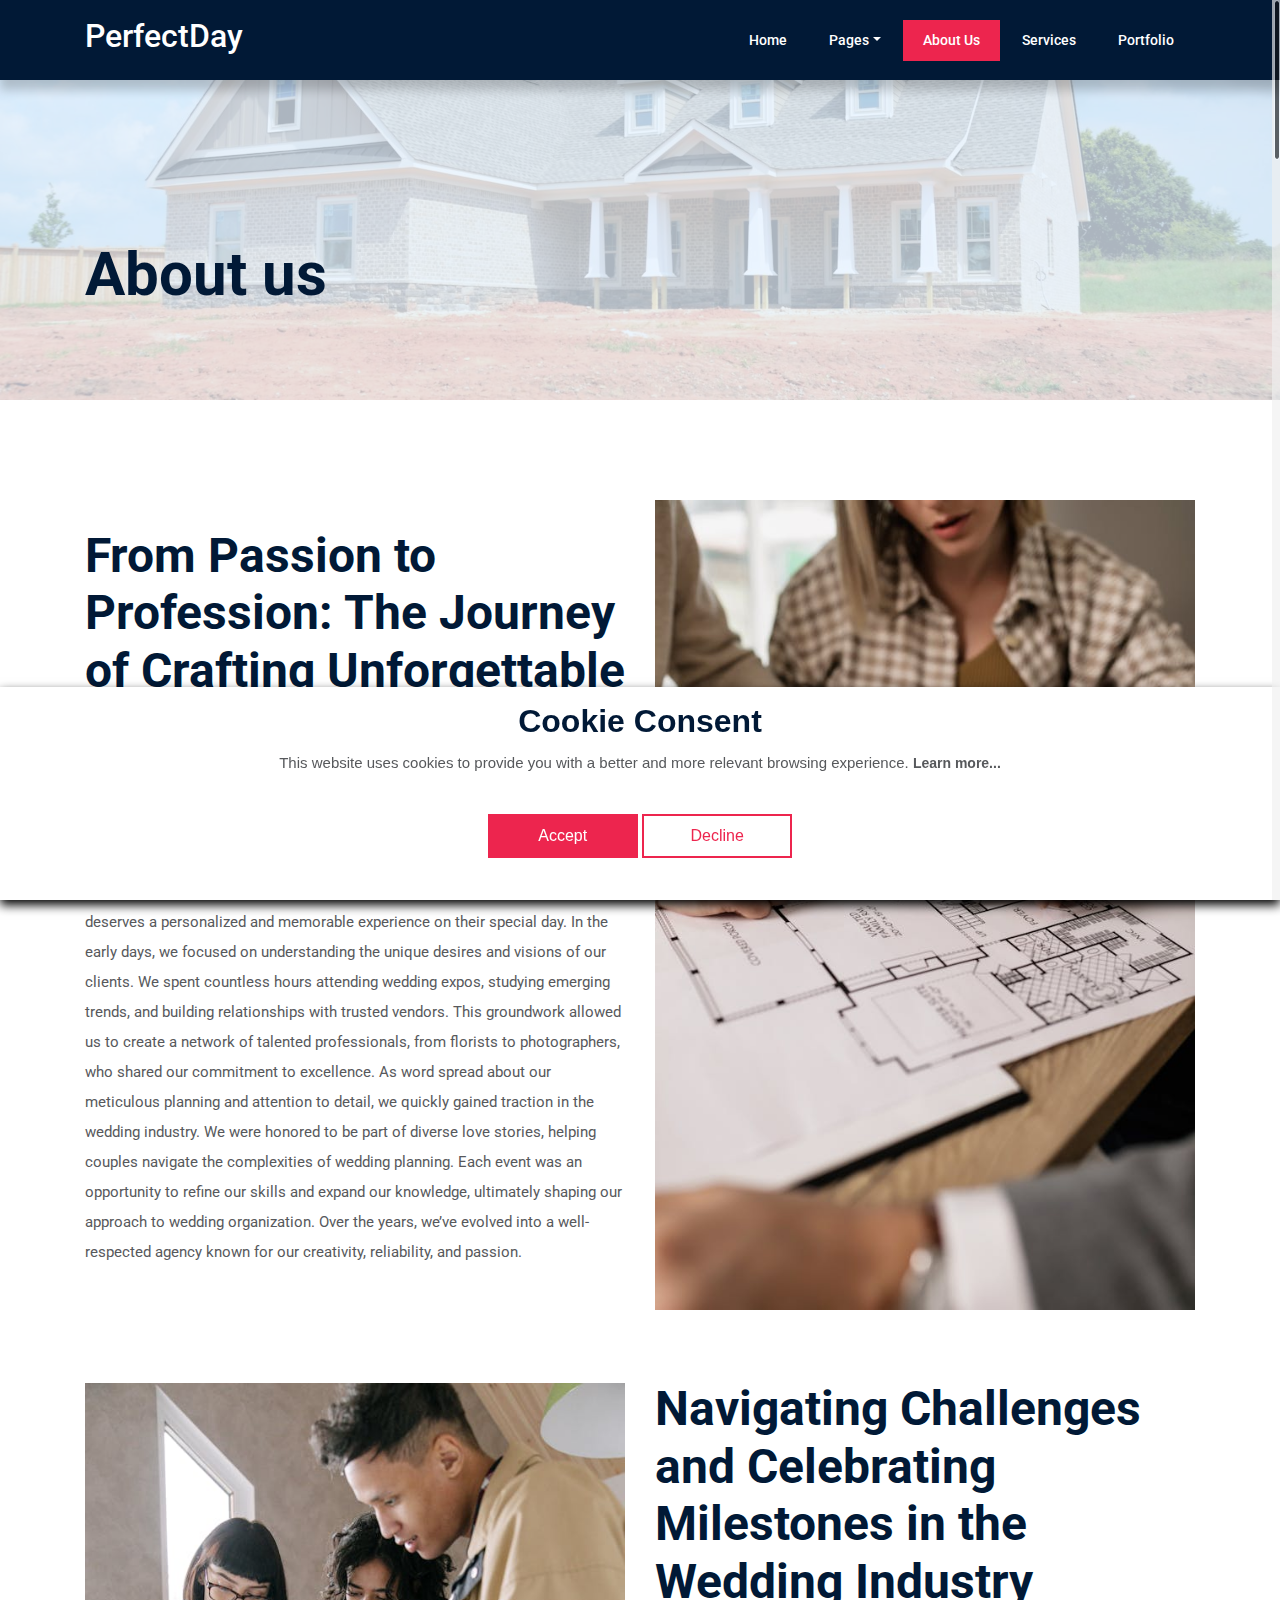
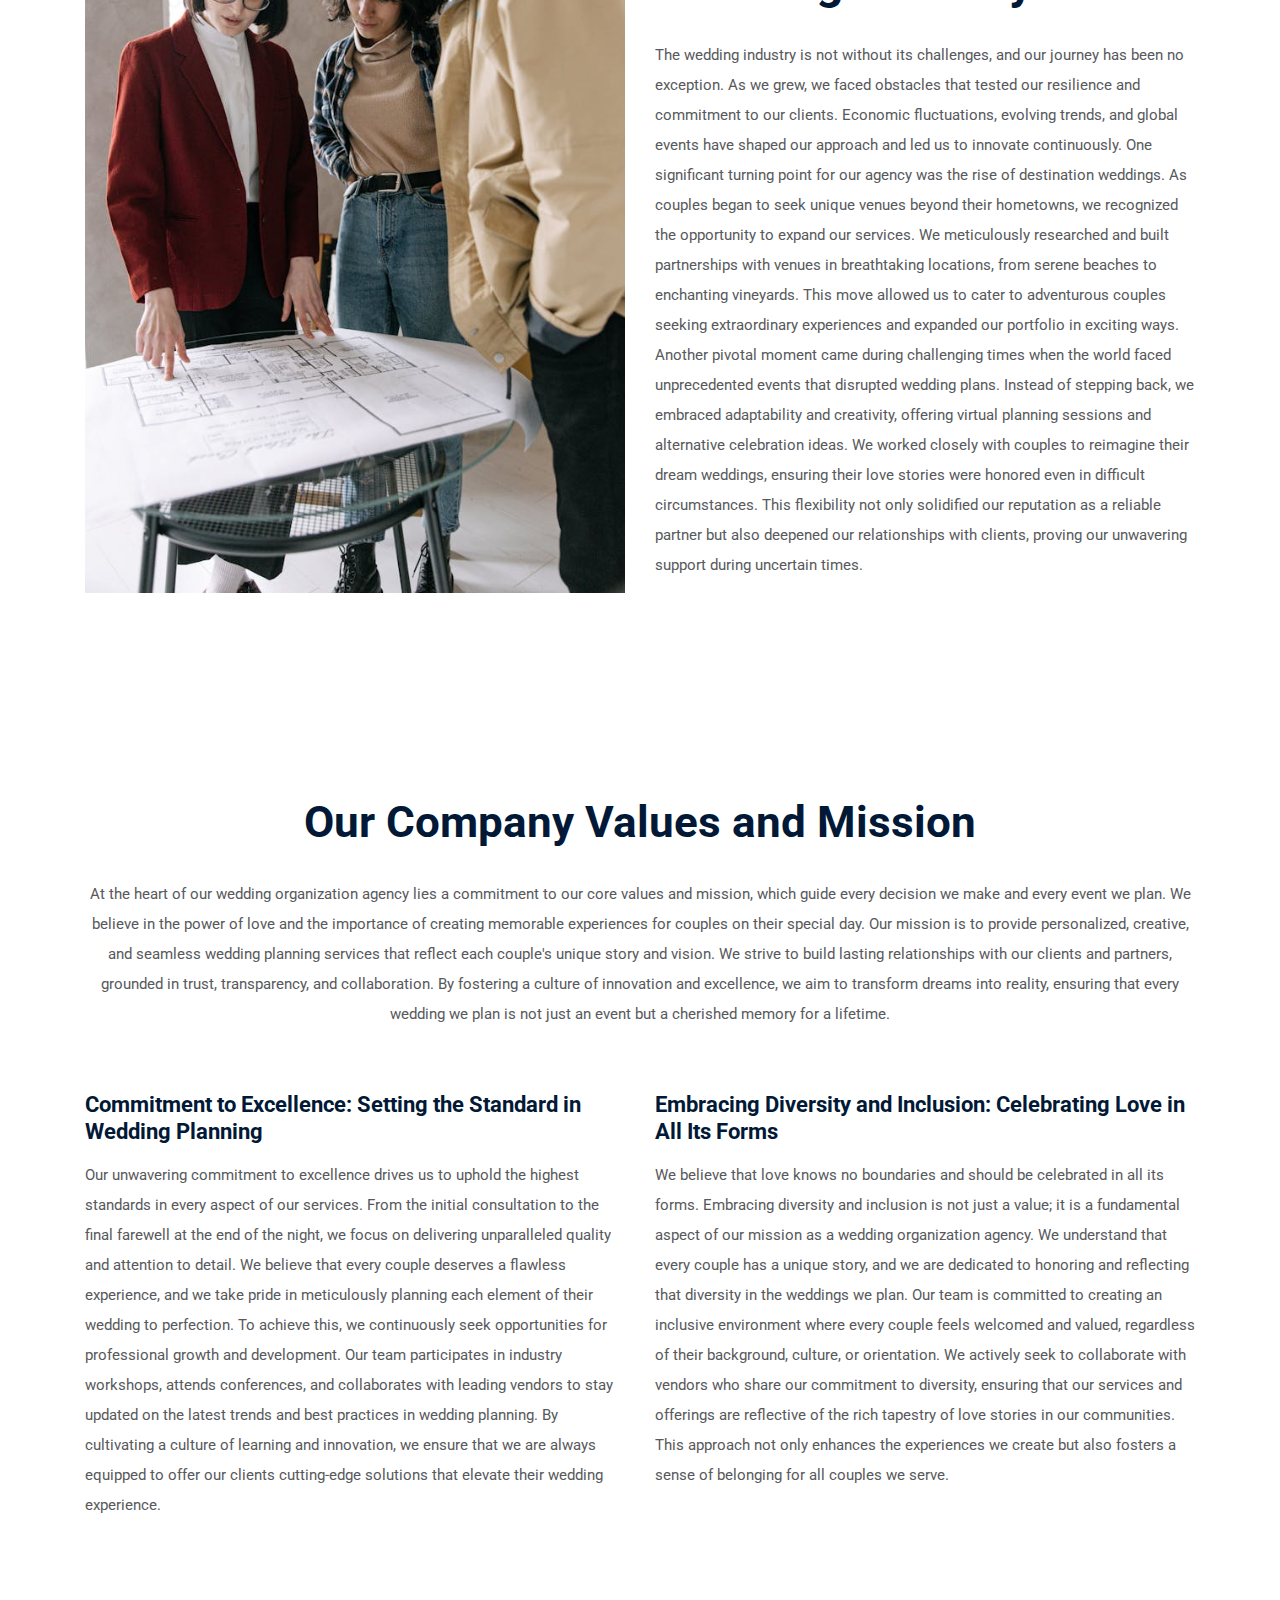
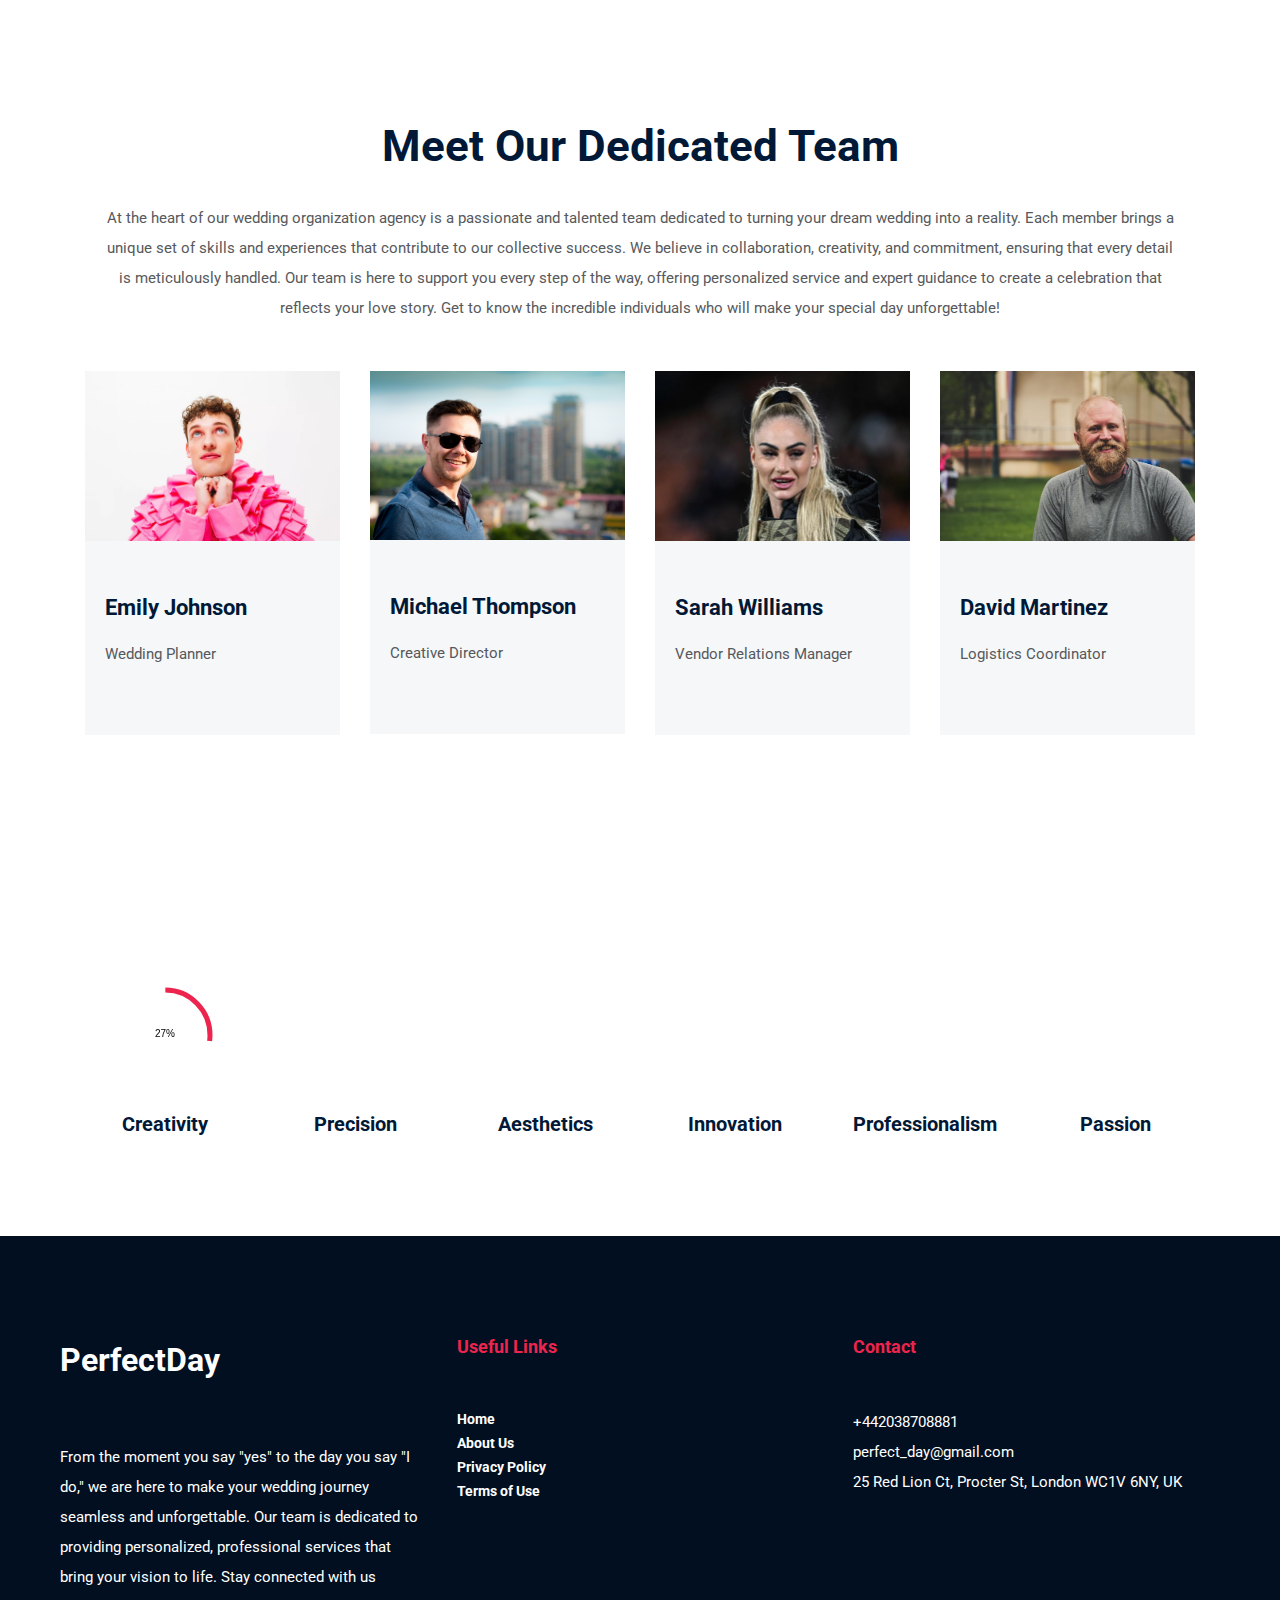
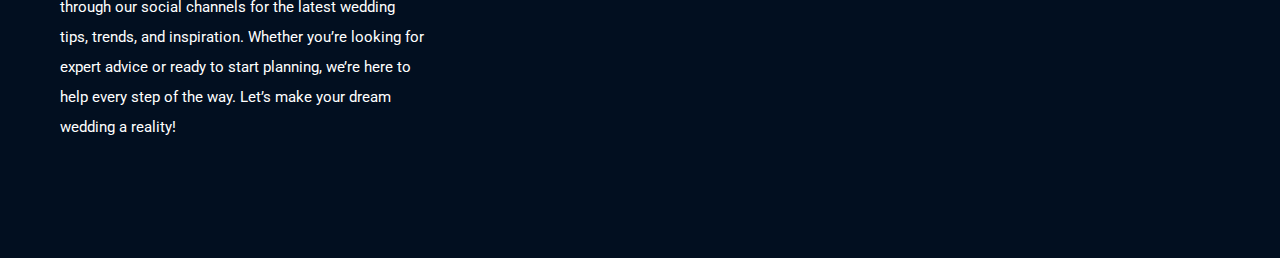
==== about-us.html @ 6bca72fc "WIP" ====
<!DOCTYPE html>
<html lang="en">
    <head>
        <meta charset="UTF-8" />
        <meta name="description" content="" />
        <meta http-equiv="X-UA-Compatible" content="IE=edge" />
        <meta
            name="viewport"
            content="width=device-width, initial-scale=1, shrink-to-fit=no"
        />

        <!-- Title  -->
        <title>PerfectDay</title>

        <!-- Favicon  -->
        <link rel="icon" href="img/core-img/favicon.ico" />

        <!-- Style CSS -->
        <link rel="stylesheet" href="style.css" />
    </head>

    <body>
        <!-- Preloader -->
        <div id="preloader">
            <div class="medilife-load"></div>
        </div>

        <!-- ***** Header Area Start ***** -->
        <header class="header-area is-sticky" style="top: 0">
            <!-- Main Header Area -->
            <div class="main-header-area" id="stickyHeader">
                <div class="container h-100">
                    <div class="row h-100 align-items-center">
                        <div class="col-12 h-100">
                            <div class="main-menu h-100">
                                <nav class="navbar h-100 navbar-expand-lg">
                                    <!-- Logo Area  -->
                                    <a class="navbar-brand" href="index.html">
                                        <h2 class="text-white">PerfectDay</h2>
                                    </a>

                                    <button
                                        class="navbar-toggler"
                                        type="button"
                                        data-toggle="collapse"
                                        data-target="#medilifeMenu"
                                        aria-controls="medilifeMenu"
                                        aria-expanded="false"
                                        aria-label="Toggle navigation"
                                    >
                                        <span
                                            class="navbar-toggler-icon"
                                        ></span>
                                    </button>

                                    <div
                                        class="collapse navbar-collapse"
                                        id="medilifeMenu"
                                    >
                                        <!-- Menu Area -->
                                        <ul class="navbar-nav ml-auto">
                                            <li class="nav-item">
                                                <a
                                                    class="nav-link"
                                                    href="index.html"
                                                    >Home
                                                    <span class="sr-only"
                                                        >(current)</span
                                                    >
                                                </a>
                                            </li>
                                            <li class="nav-item dropdown">
                                                <a
                                                    class="nav-link dropdown-toggle"
                                                    id="navbarDropdown"
                                                    role="button"
                                                    data-toggle="dropdown"
                                                    aria-haspopup="true"
                                                    aria-expanded="false"
                                                    >Pages</a
                                                >
                                                <div
                                                    class="dropdown-menu"
                                                    aria-labelledby="navbarDropdown"
                                                >
                                                    <a
                                                        class="dropdown-item"
                                                        href="advice.html"
                                                        >Useful Advice</a
                                                    >
                                                    <a
                                                        class="dropdown-item"
                                                        href="contact.html"
                                                        >Contact</a
                                                    >
                                                    <a
                                                        class="dropdown-item"
                                                        href="testimonials.html"
                                                        >Testimonials</a
                                                    >
                                                </div>
                                            </li>
                                            <li class="nav-item active">
                                                <a
                                                    class="nav-link"
                                                    href="about-us.html"
                                                    >About Us</a
                                                >
                                            </li>
                                            <li class="nav-item">
                                                <a
                                                    class="nav-link"
                                                    href="services.html"
                                                    >Services</a
                                                >
                                            </li>
                                            <li class="nav-item">
                                                <a
                                                    class="nav-link"
                                                    href="portfolio.html"
                                                    >Portfolio</a
                                                >
                                            </li>
                                        </ul>
                                        <!-- Appointment Button -->
                                    </div>
                                </nav>
                            </div>
                        </div>
                    </div>
                </div>
            </div>
        </header>
        <!-- ***** Header Area End ***** -->

        <!-- ***** Breadcumb Area Start ***** -->
        <section
            class="breadcumb-area bg-img gradient-background-overlay"
            style="background-image: url(img/bg-img/breadcumb2.jpg)"
        >
            <div class="container h-100">
                <div class="row h-100 align-items-center">
                    <div class="col-12">
                        <div class="breadcumb-content">
                            <h3 class="breadcumb-title">About us</h3>
                        </div>
                    </div>
                </div>
            </div>
        </section>
        <!-- ***** Breadcumb Area End ***** -->

        <!-- ***** Features Area Start ***** -->
        <div class="medilife-features-area section-padding-100">
            <div class="container">
                <div class="row align-items-center" style="margin-bottom: 70px">
                    <div class="col-12 col-lg-6">
                        <div class="features-content">
                            <h2>
                                From Passion to Profession: The Journey of
                                Crafting Unforgettable Weddings
                            </h2>
                            <p>
                                Our journey began with a shared passion for love
                                stories and a desire to transform them into
                                unforgettable celebrations. What started as a
                                small gathering of friends helping couples plan
                                their weddings soon blossomed into a
                                fully-fledged wedding organization agency. We
                                believed that every couple deserves a
                                personalized and memorable experience on their
                                special day. In the early days, we focused on
                                understanding the unique desires and visions of
                                our clients. We spent countless hours attending
                                wedding expos, studying emerging trends, and
                                building relationships with trusted vendors.
                                This groundwork allowed us to create a network
                                of talented professionals, from florists to
                                photographers, who shared our commitment to
                                excellence. As word spread about our meticulous
                                planning and attention to detail, we quickly
                                gained traction in the wedding industry. We were
                                honored to be part of diverse love stories,
                                helping couples navigate the complexities of
                                wedding planning. Each event was an opportunity
                                to refine our skills and expand our knowledge,
                                ultimately shaping our approach to wedding
                                organization. Over the years, we’ve evolved into
                                a well-respected agency known for our
                                creativity, reliability, and passion.
                            </p>
                        </div>
                    </div>
                    <div class="col-12 col-lg-6">
                        <div class="features-thumbnail">
                            <img src="img/bg-img/about1.jpg" alt="" />
                        </div>
                    </div>
                </div>
                <div
                    class="row align-items-center"
                    style="flex-direction: row-reverse"
                >
                    <div class="col-12 col-lg-6">
                        <div class="features-content">
                            <h2>
                                Navigating Challenges and Celebrating Milestones
                                in the Wedding Industry
                            </h2>
                            <p>
                                The wedding industry is not without its
                                challenges, and our journey has been no
                                exception. As we grew, we faced obstacles that
                                tested our resilience and commitment to our
                                clients. Economic fluctuations, evolving trends,
                                and global events have shaped our approach and
                                led us to innovate continuously. One significant
                                turning point for our agency was the rise of
                                destination weddings. As couples began to seek
                                unique venues beyond their hometowns, we
                                recognized the opportunity to expand our
                                services. We meticulously researched and built
                                partnerships with venues in breathtaking
                                locations, from serene beaches to enchanting
                                vineyards. This move allowed us to cater to
                                adventurous couples seeking extraordinary
                                experiences and expanded our portfolio in
                                exciting ways. Another pivotal moment came
                                during challenging times when the world faced
                                unprecedented events that disrupted wedding
                                plans. Instead of stepping back, we embraced
                                adaptability and creativity, offering virtual
                                planning sessions and alternative celebration
                                ideas. We worked closely with couples to
                                reimagine their dream weddings, ensuring their
                                love stories were honored even in difficult
                                circumstances. This flexibility not only
                                solidified our reputation as a reliable partner
                                but also deepened our relationships with
                                clients, proving our unwavering support during
                                uncertain times.
                            </p>
                        </div>
                    </div>
                    <div class="col-12 col-lg-6">
                        <div class="features-thumbnail">
                            <img src="img/bg-img/about2.jpg" alt="" />
                        </div>
                    </div>
                </div>
            </div>
        </div>
        <!-- ***** Features Area End ***** -->

        <!-- ***** About Us Area Start ***** -->
        <section class="medica-about-us-area section-padding-100-20">
            <div class="container">
                <div class="row">
                    <div class="col-12 col-lg-12">
                        <div class="medica-about-content text-center mb-5">
                            <h2>Our Company Values and Mission</h2>
                            <p>
                                At the heart of our wedding organization agency
                                lies a commitment to our core values and
                                mission, which guide every decision we make and
                                every event we plan. We believe in the power of
                                love and the importance of creating memorable
                                experiences for couples on their special day.
                                Our mission is to provide personalized,
                                creative, and seamless wedding planning services
                                that reflect each couple's unique story and
                                vision. We strive to build lasting relationships
                                with our clients and partners, grounded in
                                trust, transparency, and collaboration. By
                                fostering a culture of innovation and
                                excellence, we aim to transform dreams into
                                reality, ensuring that every wedding we plan is
                                not just an event but a cherished memory for a
                                lifetime.
                            </p>
                        </div>
                    </div>
                    <div class="col-12 col-lg-12">
                        <div class="row">
                            <!-- Single Service Area -->
                            <div class="col-12 col-sm-6">
                                <div class="single-service-area d-flex">
                                    <div class="service-content">
                                        <h5>
                                            Commitment to Excellence: Setting
                                            the Standard in Wedding Planning
                                        </h5>
                                        <p>
                                            Our unwavering commitment to
                                            excellence drives us to uphold the
                                            highest standards in every aspect of
                                            our services. From the initial
                                            consultation to the final farewell
                                            at the end of the night, we focus on
                                            delivering unparalleled quality and
                                            attention to detail. We believe that
                                            every couple deserves a flawless
                                            experience, and we take pride in
                                            meticulously planning each element
                                            of their wedding to perfection. To
                                            achieve this, we continuously seek
                                            opportunities for professional
                                            growth and development. Our team
                                            participates in industry workshops,
                                            attends conferences, and
                                            collaborates with leading vendors to
                                            stay updated on the latest trends
                                            and best practices in wedding
                                            planning. By cultivating a culture
                                            of learning and innovation, we
                                            ensure that we are always equipped
                                            to offer our clients cutting-edge
                                            solutions that elevate their wedding
                                            experience.
                                        </p>
                                    </div>
                                </div>
                            </div>
                            <!-- Single Service Area -->
                            <div class="col-12 col-sm-6">
                                <div class="single-service-area d-flex">
                                    <div class="service-content">
                                        <h5>
                                            Embracing Diversity and Inclusion:
                                            Celebrating Love in All Its Forms
                                        </h5>
                                        <p>
                                            We believe that love knows no
                                            boundaries and should be celebrated
                                            in all its forms. Embracing
                                            diversity and inclusion is not just
                                            a value; it is a fundamental aspect
                                            of our mission as a wedding
                                            organization agency. We understand
                                            that every couple has a unique
                                            story, and we are dedicated to
                                            honoring and reflecting that
                                            diversity in the weddings we plan.
                                            Our team is committed to creating an
                                            inclusive environment where every
                                            couple feels welcomed and valued,
                                            regardless of their background,
                                            culture, or orientation. We actively
                                            seek to collaborate with vendors who
                                            share our commitment to diversity,
                                            ensuring that our services and
                                            offerings are reflective of the rich
                                            tapestry of love stories in our
                                            communities. This approach not only
                                            enhances the experiences we create
                                            but also fosters a sense of
                                            belonging for all couples we serve.
                                        </p>
                                    </div>
                                </div>
                            </div>
                        </div>
                    </div>
                </div>
            </div>
        </section>
        <!-- ***** About Us Area End ***** -->

        <!-- ***** Blog Area Start ***** -->
        <section class="medilife-blog-area section-padding-100">
            <div class="container">
                <div class="col-12 col-lg-12">
                    <div class="medica-about-content text-center mb-5">
                        <h2>Meet Our Dedicated Team</h2>
                        <p>
                            At the heart of our wedding organization agency is a
                            passionate and talented team dedicated to turning
                            your dream wedding into a reality. Each member
                            brings a unique set of skills and experiences that
                            contribute to our collective success. We believe in
                            collaboration, creativity, and commitment, ensuring
                            that every detail is meticulously handled. Our team
                            is here to support you every step of the way,
                            offering personalized service and expert guidance to
                            create a celebration that reflects your love story.
                            Get to know the incredible individuals who will make
                            your special day unforgettable!
                        </p>
                    </div>
                </div>
                <div class="row">
                    <div class="col-12 col-lg-12">
                        <div class="row">
                            <!-- Single Blog Area -->
                            <div class="col-md-3">
                                <div class="single-blog-area bg-gray mb-50">
                                    <!-- Post Thumbnail -->
                                    <div class="blog-post-thumbnail">
                                        <img
                                            style="width: 100%"
                                            src="img/blog-img/price-1.jpg"
                                            alt=""
                                        />
                                        <!-- Post Date -->
                                    </div>
                                    <!-- Post Content -->
                                    <div class="post-content">
                                        <a class="headline"> Emily Johnson</a>
                                        <p>Wedding Planner</p>
                                    </div>
                                </div>
                            </div>
                            <!-- Single Blog Area -->
                            <div class="col-md-3">
                                <div class="single-blog-area bg-gray mb-50">
                                    <!-- Post Thumbnail -->
                                    <div class="blog-post-thumbnail">
                                        <img
                                            src="img/blog-img/price-3.jpg"
                                            alt=""
                                        />
                                        <!-- Post Date -->
                                    </div>
                                    <!-- Post Content -->
                                    <div class="post-content">
                                        <a class="headline">Michael Thompson</a>
                                        <p>Creative Director</p>
                                    </div>
                                </div>
                            </div>
                            <!-- Single Blog Area -->
                            <div class="col-md-3">
                                <div class="single-blog-area bg-gray mb-50">
                                    <!-- Post Thumbnail -->
                                    <div class="blog-post-thumbnail">
                                        <img
                                            src="img/blog-img/reviews-4.jpg"
                                            alt=""
                                        />
                                    </div>
                                    <!-- Post Content -->
                                    <div class="post-content">
                                        <a class="headline">Sarah Williams</a>
                                        <p>Vendor Relations Manager</p>
                                    </div>
                                </div>
                            </div>
                            <!-- Single Blog Area -->
                            <div class="col-md-3">
                                <div class="single-blog-area bg-gray mb-50">
                                    <!-- Post Thumbnail -->
                                    <div class="blog-post-thumbnail">
                                        <img
                                            style="width: 100%"
                                            src="img/blog-img/p3.jpg"
                                            alt=""
                                        />
                                    </div>
                                    <!-- Post Content -->
                                    <div class="post-content">
                                        <a class="headline">David Martinez</a>
                                        <p>Logistics Coordinator</p>
                                    </div>
                                </div>
                            </div>
                        </div>
                    </div>
                </div>
            </div>
        </section>
        <!-- ***** Blog Area End ***** -->

        <!-- ***** Skilss Area Start ***** -->
        <section class="our-skills-area text-center section-padding-100-0">
            <div class="container">
                <div class="row">
                    <div class="col-12 col-sm-6 col-md-3 col-lg-2">
                        <div class="single-pie-bar" data-percent="90">
                            <canvas
                                class="bar-circle"
                                width="100"
                                height="100"
                            ></canvas>
                            <h5>Creativity</h5>
                        </div>
                    </div>
                    <div class="col-12 col-sm-6 col-md-3 col-lg-2">
                        <div class="single-pie-bar" data-percent="65">
                            <canvas
                                class="bar-circle"
                                width="100"
                                height="100"
                            ></canvas>
                            <h5>Precision</h5>
                        </div>
                    </div>
                    <div class="col-12 col-sm-6 col-md-3 col-lg-2">
                        <div class="single-pie-bar" data-percent="25">
                            <canvas
                                class="bar-circle"
                                width="100"
                                height="100"
                            ></canvas>
                            <h5>Aesthetics</h5>
                        </div>
                    </div>
                    <div class="col-12 col-sm-6 col-md-3 col-lg-2">
                        <div class="single-pie-bar" data-percent="69">
                            <canvas
                                class="bar-circle"
                                width="100"
                                height="100"
                            ></canvas>
                            <h5>Innovation</h5>
                        </div>
                    </div>
                    <div class="col-12 col-sm-6 col-md-3 col-lg-2">
                        <div class="single-pie-bar" data-percent="83">
                            <canvas
                                class="bar-circle"
                                width="100"
                                height="100"
                            ></canvas>
                            <h5>Professionalism</h5>
                        </div>
                    </div>
                    <div class="col-12 col-sm-6 col-md-3 col-lg-2">
                        <div class="single-pie-bar" data-percent="38">
                            <canvas
                                class="bar-circle"
                                width="100"
                                height="100"
                            ></canvas>
                            <h5>Passion</h5>
                        </div>
                    </div>
                </div>
            </div>
        </section>

        <!-- ***** Skills Area End ***** -->

        <!-- ***** Footer Area Start ***** -->
        <footer class="footer-area section-padding-100">
            <!-- Main Footer Area -->
            <div class="main-footer-area mb-3">
                <div class="container-fluid">
                    <div class="row">
                        <div class="col-12 col-sm-6 col-xl-4">
                            <div class="footer-widget-area">
                                <div class="footer-logo">
                                    <a class="navbar-brand" href="index.html">
                                        <h2 class="text-white">PerfectDay</h2>
                                    </a>
                                </div>
                                <p>
                                    From the moment you say "yes" to the day you
                                    say "I do," we are here to make your wedding
                                    journey seamless and unforgettable. Our team
                                    is dedicated to providing personalized,
                                    professional services that bring your vision
                                    to life. Stay connected with us through our
                                    social channels for the latest wedding tips,
                                    trends, and inspiration. Whether you’re
                                    looking for expert advice or ready to start
                                    planning, we’re here to help every step of
                                    the way. Let’s make your dream wedding a
                                    reality!
                                </p>
                            </div>
                        </div>

                        <div class="col-12 col-sm-6 col-xl-4">
                            <div class="footer-widget-area">
                                <div class="widget-title">
                                    <h6>Useful Links</h6>
                                </div>
                                <!-- Nav -->
                                <ul>
                                    <li>
                                        <a href="index.html">Home</a>
                                    </li>
                                    <li>
                                        <a href="about-us.html">About Us</a>
                                    </li>
                                    <li>
                                        <a href="privacy-policy.html"
                                            >Privacy Policy</a
                                        >
                                    </li>
                                    <li>
                                        <a href="terms-of-use.html"
                                            >Terms of Use</a
                                        >
                                    </li>
                                </ul>
                            </div>
                        </div>

                        <div class="col-12 col-sm-6 col-xl-4">
                            <div class="footer-widget-area">
                                <div class="widget-title">
                                    <h6>Contact</h6>
                                </div>
                                <!-- Nav -->
                                <div class="single-emergency-helpline mb-50">
                                    <p>
                                        +442038708881 <br />
                                        perfect_day@gmail.com <br />
                                        25 Red Lion Ct, Procter St, London WC1V
                                        6NY, UK
                                    </p>
                                </div>
                            </div>
                        </div>
                    </div>
                </div>
            </div>
        </footer>
        <!-- ***** Footer Area End ***** -->

        <!-- Cookie banner -->
        <div class="cookie-wrapper show">
            <div>
                <i class="bx bx-cookie"></i>
                <h2 style="text-align: center">Cookie Consent</h2>
            </div>

            <div class="data">
                <p>
                    This website uses cookies to provide you with a better and
                    more relevant browsing experience.
                    <a>Learn more...</a>
                </p>
            </div>

            <div class="buttons">
                <button class="cookie-button" id="acceptBtn">Accept</button>
                <button class="cookie-button" id="declineBtn">Decline</button>
            </div>
        </div>
        <!-- End Cookie banner -->

        <!-- jQuery (Necessary for All JavaScript Plugins) -->
        <script src="js/jquery/jquery-2.2.4.min.js"></script>
        <!-- Popper js -->
        <script src="js/popper.min.js"></script>
        <!-- Bootstrap js -->
        <script src="js/bootstrap.min.js"></script>
        <!-- Plugins js -->
        <script src="js/plugins.js"></script>
        <!-- Active js -->
        <script src="js/active.js"></script>
        <script src="js/cookiebanner.js"></script>
    </body>
</html>
---- style.css ----
/* :: 1.0 Import Fonts */
@import url('https://fonts.googleapis.com/css?family=Roboto:300,400,500,700,900');
/* :: 2.0 Import All CSS */
@import url(css/bootstrap.min.css);
@import url(css/animate.css);
@import url(css/owl.carousel.css);
@import url(css/magnific-popup.css);
@import url(css/font-awesome.min.css);
@import url(css/themify-icons.css);
@import url(css/medilife-icons.css);
@import url(css/nice-select.css);
/* :: 3.0 Base CSS */
* {
    margin: 0;
    padding: 0;
}

body {
    font-family: 'Roboto', sans-serif;
}

h1,
h2,
h3,
h4,
h5,
h6 {
    color: #011936ff;
    font-weight: 700;
}

p {
    color: #57595c;
    font-size: 15px;
    line-height: 2;
    font-weight: 400;
}

a {
    -webkit-transition-duration: 500ms;
    transition-duration: 500ms;
    text-decoration: none;
    outline: none;
    font-size: 14px;
    font-weight: 700;
}
a:hover,
a:focus {
    -webkit-transition-duration: 500ms;
    transition-duration: 500ms;
    text-decoration: none;
    outline: none;
    font-size: 14px;
    font-weight: 700;
}

#preloader {
    overflow: hidden;
    height: 100%;
    left: 0;
    position: fixed;
    top: 0;
    width: 100%;
    z-index: 100000;
    background-color: #ed254eff;
}

.medilife-load {
    -webkit-animation: 2000ms linear 0s normal none infinite running
        medilife-load;
    animation: 2000ms linear 0s normal none infinite running medilife-load;
    background: transparent;
    border-color: #ffffff;
    border-top-color: #ed254eff;
    border-left-color: #ed254eff;
    border-right-color: #ed254eff;
    border-radius: 50%;
    border-style: solid;
    border-width: 2px;
    height: 50px;
    left: calc(50% - 25px);
    position: relative;
    top: calc(50% - 25px);
    width: 50px;
    z-index: 9;
}

@-webkit-keyframes medilife-load {
    0% {
        -webkit-transform: rotate(0deg);
        transform: rotate(0deg);
    }
    100% {
        -webkit-transform: rotate(360deg);
        transform: rotate(360deg);
    }
}
@keyframes medilife-load {
    0% {
        -webkit-transform: rotate(0deg);
        transform: rotate(0deg);
    }
    100% {
        -webkit-transform: rotate(360deg);
        transform: rotate(360deg);
    }
}
ul,
ol {
    margin: 0;
}
ul li,
ol li {
    list-style: none;
}

img {
    height: auto;
    max-width: 100%;
}

.medica-table {
    display: table;
    z-index: 9;
    position: absolute;
    width: 100%;
    height: 100%;
    margin: 0;
}

.medica-table-cell {
    display: table-cell;
    vertical-align: middle;
}

.mt-15 {
    margin-top: 15px;
}

.mt-30 {
    margin-top: 30px;
}

.mt-50 {
    margin-top: 50px;
}

.mt-70 {
    margin-top: 70px;
}

.mt-100 {
    margin-top: 100px;
}

.mb-15 {
    margin-bottom: 15px;
}

.mb-30 {
    margin-bottom: 30px;
}

.mb-50 {
    margin-bottom: 50px;
}

.ml-15 {
    margin-left: 15px;
}

.ml-30 {
    margin-left: 30px;
}

.mr-15 {
    margin-right: 15px;
}

.mr-30 {
    margin-right: 30px;
}

.mb-70 {
    margin-bottom: 70px;
}

.mb-100 {
    margin-bottom: 100px;
}

.bg-img {
    background-position: center center;
    background-size: cover;
    background-repeat: no-repeat;
}

.bg-transparent {
    background-color: transparent;
}

.bg-transparent-dark {
    background-color: rgba(0, 0, 0, 0.5) !important;
}

.bg-transparent-light {
    background-color: rgba(255, 255, 255, 0.5) !important;
}

.font-bold {
    font-weight: 700;
}

.font-light {
    font-weight: 300;
}

.height-500 {
    height: 500px !important;
}

.height-600 {
    height: 600px !important;
}

.height-700 {
    height: 700px !important;
}

.height-800 {
    height: 800px !important;
}

#scrollUp {
    background-color: #ed254eff;
    border-radius: 50%;
    bottom: 60px;
    right: 60px;
    box-shadow: 0 2px 6px 0 rgba(0, 0, 0, 0.3);
    color: #ffffff;
    font-size: 30px;
    height: 70px;
    text-align: center;
    width: 70px;
    line-height: 66px;
    -webkit-transition-duration: 500ms;
    transition-duration: 500ms;
}
#scrollUp:hover {
    background-color: #011936ff;
}
@media only screen and (min-width: 768px) and (max-width: 991px) {
    #scrollUp {
        bottom: 30px;
        right: 30px;
        height: 50px;
        width: 50px;
        line-height: 46px;
    }
}
@media only screen and (max-width: 767px) {
    #scrollUp {
        bottom: 30px;
        right: 30px;
        height: 50px;
        width: 50px;
        line-height: 46px;
    }
}

.section-padding-100 {
    padding: 100px 0;
}

.section-padding-50 {
    padding: 50px 0;
}

.section-padding-50-0 {
    padding: 50px 0 0 0;
}

.section-padding-100-70 {
    padding: 100px 0 70px;
}

.section-padding-100-50 {
    padding: 100px 0 50px;
}

.section-padding-100-0 {
    padding: 100px 0 0;
}

.section-padding-0-100 {
    padding: 0 0 100px;
}

.section-padding-100-20 {
    padding: 100px 0 20px 0;
}

.section-heading {
    text-align: center;
    margin-bottom: 80px;
    position: relative;
    z-index: 1;
}
.section-heading h2 {
    font-size: 44px;
    margin-bottom: 0;
}

.btn {
    box-shadow: 0 2px 5px rgba(0, 0, 0, 0.1);
}
.btn:hover,
.btn:focus {
    box-shadow: 0 5px 20px rgba(0, 0, 0, 0.15);
}

.medilife-btn {
    display: inline-block;
    color: #ffffff;
    background-color: #ed254eff;
    height: 45px;
    padding: 0 55px 0 30px;
    line-height: 42px;
    font-size: 14px;
    min-width: 140px;
    border-radius: 0;
    font-weight: 700;
    position: relative;
    z-index: 1;
    -webkit-transition-duration: 500ms;
    transition-duration: 500ms;
}
.medilife-btn span {
    width: 40px;
    height: 45px;
    background-color: #011936ff;
    display: inline-block;
    position: absolute;
    top: -1px;
    right: -1px;
    font-size: 24px;
    color: #ffffff;
    font-weight: 500;
    -webkit-transition-duration: 500ms;
    transition-duration: 500ms;
}
.medilife-btn:hover,
.medilife-btn:focus {
    background-color: #011936ff;
    color: #ffffff;
}
.medilife-btn:hover span,
.medilife-btn:focus span {
    color: #ffffff;
    background-color: #ed254eff;
}
.medilife-btn.btn-2 {
    background-color: #011936ff;
    color: #ffffff;
}
.medilife-btn.btn-2 span {
    color: #ffffff;
    background-color: #ed254eff;
}
.medilife-btn.btn-2:hover,
.medilife-btn.btn-2:focus {
    background-color: #ed254eff;
    color: #ffffff;
}
.medilife-btn.btn-2:hover span,
.medilife-btn.btn-2:focus span {
    color: #ffffff;
    background-color: #011936ff;
}
.medilife-btn.btn-3 {
    background-color: #ffffff;
    color: #011936ff;
    border: 2px solid;
    border-color: #ed254eff;
}
.medilife-btn.btn-3 span {
    top: -2px;
    right: -2px;
}
.medilife-btn.btn-4 {
    background-color: #ffffff;
    color: #011936ff;
    border: 2px solid;
    border-color: #ed254eff;
}
.medilife-btn.btn-4 span {
    background-color: #ed254eff;
    top: -2px;
    right: -2px;
}

.medilife-appoint-btn {
    display: inline-block;
    color: #ffffff;
    background-color: #ff0000;
    height: 50px;
    padding: 0 15px;
    line-height: 50px;
    font-size: 14px;
    min-width: 140px;
    border-radius: 0;
    font-weight: 500;
    -webkit-transition-duration: 500ms;
    transition-duration: 500ms;
    text-transform: uppercase;
    box-shadow: none;
}
.medilife-appoint-btn span {
    font-weight: 700;
}
.medilife-appoint-btn:hover,
.medilife-appoint-btn:focus {
    color: #ed254eff;
    background-color: #ffffff;
    box-shadow: none;
    font-weight: 500;
}
.medilife-appoint-btn:hover span,
.medilife-appoint-btn:focus span {
    font-weight: 700;
}
@media only screen and (min-width: 768px) and (max-width: 991px) {
    .medilife-appoint-btn {
        margin-top: 30px;
    }
}
@media only screen and (max-width: 767px) {
    .medilife-appoint-btn {
        margin-top: 10px;
    }
}

.bg-overlay {
    position: relative;
    z-index: 1;
}
.bg-overlay::after {
    position: absolute;
    z-index: -1;
    top: 0;
    left: 0;
    width: 100%;
    height: 100%;
    background-color: #ed254eff;
    opacity: 0.85;
    content: '';
}

.bg-overlay-black {
    position: relative;
    z-index: 1;
}
.bg-overlay-black::after {
    position: absolute;
    z-index: 1;
    top: 0;
    left: 0;
    width: 100%;
    height: 100%;
    background-color: #000;
    opacity: 0.85;
    content: '';
}

.bg-overlay-white {
    position: relative;
    z-index: 1;
}
.bg-overlay-white::after {
    position: absolute;
    z-index: -2;
    top: 0;
    left: 0;
    width: 100%;
    height: 100%;
    background-color: rgba(230, 241, 255, 0.5);
    content: '';
}

.bg-gray {
    background-color: #f5f7f9;
}

.row-reverse {
    -webkit-box-orient: horizontal;
    -webkit-box-direction: reverse;
    -ms-flex-direction: row-reverse;
    flex-direction: row-reverse;
}

.nicescroll-rails {
    z-index: 999999 !important;
}

/* :: 4.0 Header Area CSS */
.header-area {
    position: absolute;
    z-index: 10000;
    width: 100%;
    height: auto;
    -webkit-transition-duration: 500ms;
    transition-duration: 500ms;
}

.top-header-area {
    position: relative;
    z-index: 1;
    height: 45px;
    background-color: #011936ff;
}
.top-header-area p {
    margin-bottom: 0;
    color: #b5b5b5;
}
.top-header-area p span {
    color: #ed254eff;
}
@media only screen and (min-width: 768px) and (max-width: 991px) {
    .top-header-area p {
        font-size: 13px;
    }
}
@media only screen and (max-width: 767px) {
    .top-header-area p {
        font-size: 12px;
    }
}
@media only screen and (max-width: 767px) {
    .top-header-area {
        height: auto;
        padding: 15px 0;
    }
}

.main-header-area {
    width: 100%;
    height: 110px;
    position: relative;
    z-index: 1;
    background-color: rgb(255 238 0 / 80%);
    -webkit-transition-duration: 500ms;
    transition-duration: 500ms;
}
@media only screen and (min-width: 768px) and (max-width: 991px) {
    .main-header-area {
        height: 80px;
    }
}
@media only screen and (max-width: 767px) {
    .main-header-area {
        height: 70px;
    }
}

.is-sticky .main-header-area {
    width: 100%;
    z-index: 10000 !important;
    height: 80px;
    box-shadow: 0 10px 10px 0 rgba(0, 0, 0, 0.2);
    background-color: #011936ff;
}
@media only screen and (max-width: 767px) {
    .is-sticky .main-header-area {
        height: 70px;
    }
}

.header-area .main-menu .nav-link {
    font-size: 14px;
    text-transform: capitalize;
    padding: 10px 20px;
    color: #ffffff;
    font-weight: 500;
    margin: 0 1px;
}
.header-area .main-menu .nav-link:hover {
    background-color: #ed254eff;
}
.header-area .main-menu .nav-link:focus {
    background-color: #ed254eff;
}
@media only screen and (min-width: 992px) and (max-width: 1199px) {
    .header-area .main-menu .nav-link {
        padding: 10px;
    }
}
@media only screen and (min-width: 768px) and (max-width: 991px) {
    .header-area .main-menu .nav-link {
        padding: 10px 30px;
        margin: 1px 0;
    }
}
@media only screen and (max-width: 767px) {
    .header-area .main-menu .nav-link {
        padding: 10px 30px;
        margin: 1px 0;
    }
}

.header-area .main-menu .nav-item.active .nav-link {
    background-color: #ed254eff;
}

.dropdown-menu.show {
    border: none;
    padding: 15px 0;
    box-shadow: 0 5px 40px rgba(0, 0, 0, 0.15);
    margin-top: 15px;
}

.dropdown-item {
    font-size: 13px;
    font-weight: 500;
    color: #5f5f5f;
    text-transform: uppercase;
}
.dropdown-item:hover {
    color: #ed254eff;
    font-size: 13px;
    font-weight: 500;
    background-color: #f5f7f9;
}
.dropdown-item:focus {
    color: #ed254eff;
    font-size: 13px;
    font-weight: 500;
    background-color: #f5f7f9;
}

.navbar {
    padding: 0;
}

.navbar-toggler .navbar-toggler-icon {
    background-image: url("data:image/svg+xml;charset=utf8,%3Csvg viewBox='0 0 30 30' xmlns='http://www.w3.org/2000/svg'%3E%3Cpath stroke='rgba(255, 255, 255, 1)' stroke-width='2' stroke-linecap='round' stroke-miterlimit='10' d='M4 7h22M4 15h22M4 23h22'/%3E%3C/svg%3E");
}
@media only screen and (min-width: 768px) and (max-width: 991px) {
    .navbar-toggler {
        margin: 20px 0;
    }
}
@media only screen and (max-width: 767px) {
    .navbar-toggler {
        margin: 15px 0;
    }
}

@media only screen and (min-width: 768px) and (max-width: 991px) {
    #medilifeMenu {
        width: 100%;
        background-color: #011936ff;
        box-shadow: 0 3px 15px rgba(0, 0, 0, 0.15);
        padding: 30px 15px;
        border-radius: 0 0 6px 6px;
        margin-top: -2px;
        border-radius: 0;
    }
}
@media only screen and (max-width: 767px) {
    #medilifeMenu {
        width: 100%;
        background-color: #011936ff;
        box-shadow: 0 3px 15px rgba(0, 0, 0, 0.15);
        padding: 20px 10px;
        border-radius: 0 0 6px 6px;
        margin-top: -2px;
        border-radius: 0;
    }
}

/* :: 5.0 Welcome Area CSS */
.single-hero-slide {
    position: relative;
    z-index: 1;
    width: 100%;
    height: 900px;
}
@media only screen and (min-width: 768px) and (max-width: 991px) {
    .single-hero-slide {
        height: 700px;
    }
}
@media only screen and (max-width: 767px) {
    .single-hero-slide {
        height: 700px;
    }
}

.hero-slides-content h2 {
    color: #011936ff;
    font-size: 60px;
    margin-bottom: 20px;
}
@media only screen and (min-width: 768px) and (max-width: 991px) {
    .hero-slides-content h2 {
        font-size: 40px;
    }
}
@media only screen and (max-width: 767px) {
    .hero-slides-content h2 {
        font-size: 24px;
    }
}
.hero-slides-content h5 {
    color: #011936ff;
    font-size: 22px;
    font-weight: 600;
}

.hero-area .owl-prev,
.hero-area .owl-next {
    width: 70px;
    height: 70px;
    position: absolute;
    top: 50%;
    line-height: 70px;
    text-align: center;
    color: #ffffff;
    left: 70px;
    margin-top: -35px;
    opacity: 0;
    -webkit-transition-duration: 500ms;
    transition-duration: 500ms;
    background-color: #011936ff;
    font-size: 14px;
}
.hero-area .owl-prev:hover,
.hero-area .owl-next:hover {
    background-color: #ed254eff;
}
@media only screen and (min-width: 768px) and (max-width: 991px) {
    .hero-area .owl-prev,
    .hero-area .owl-next {
        left: 30px;
        width: 50px;
        height: 50px;
        margin-top: -25px;
        line-height: 50px;
    }
}
@media only screen and (max-width: 767px) {
    .hero-area .owl-prev,
    .hero-area .owl-next {
        left: 15px;
        width: 40px;
        height: 40px;
        margin-top: -20px;
        line-height: 40px;
    }
}
.hero-area .owl-next {
    left: auto;
    right: 70px;
}
@media only screen and (min-width: 768px) and (max-width: 991px) {
    .hero-area .owl-next {
        right: 30px;
    }
}
@media only screen and (max-width: 767px) {
    .hero-area .owl-next {
        right: 15px;
    }
}
.hero-area:hover .owl-prev,
.hero-area:hover .owl-next {
    opacity: 1;
}
.hero-area .owl-dots {
    width: 1110px;
    position: absolute;
    bottom: 110px;
    left: 50%;
    -webkit-transform: translateX(-50%);
    transform: translateX(-50%);
}
@media only screen and (min-width: 992px) and (max-width: 1199px) {
    .hero-area .owl-dots {
        width: 920px;
    }
}
@media only screen and (min-width: 768px) and (max-width: 991px) {
    .hero-area .owl-dots {
        width: 680px;
    }
}
@media only screen and (max-width: 767px) {
    .hero-area .owl-dots {
        width: 85%;
    }
}
.hero-area .owl-dot {
    display: inline-block;
    width: 36px;
    height: 4px;
    background-color: #cacaca;
    margin-right: 8px;
}
.hero-area .owl-dot.active {
    background-color: #ed254eff;
}

/* :: 6.0 Book An Appoinment Area */
.align-items-stretch {
    -webkit-box-align: stretch;
    -ms-flex-align: stretch;
    -ms-grid-row-align: stretch;
    align-items: stretch;
}

.form-control {
    background-color: transparent;
    width: 100%;
    height: 38px;
    border-radius: 0;
    font-size: 14px;
    font-style: italic;
    /* color: #ffffff; */
    margin-bottom: 30px;
    font-weight: 500;
    padding: 0 15px;
    border: 2px solid #536174;
}
.form-control:hover,
.form-control:focus {
    background-color: transparent;
    box-shadow: none;
}

textarea {
    width: 100%;
    height: 100px !important;
    padding: 20px;
}

.nice-select {
    line-height: 34px;
}
.nice-select .list {
    left: 0 !important;
    right: 0 !important;
    border-radius: 0;
}

.medilife-book-an-appoinment-area {
    position: relative;
    z-index: 1;
    margin-top: 65px;
}
.medilife-book-an-appoinment-area .appointment-form-content {
    background-color: #011936ff;
}
.medilife-book-an-appoinment-area .medilife-appointment-form {
    background-color: #011936ff;
    padding: 60px 50px;
}
.medilife-book-an-appoinment-area .medilife-appointment-form select {
    border: 2px solid #536174;
    background-color: transparent;
}
@media only screen and (min-width: 768px) and (max-width: 991px) {
    .medilife-book-an-appoinment-area .medilife-appointment-form {
        padding: 40px 30px;
    }
}
@media only screen and (max-width: 767px) {
    .medilife-book-an-appoinment-area .medilife-appointment-form {
        padding: 30px;
    }
}
@media only screen and (max-width: 767px) {
    .medilife-book-an-appoinment-area
        .medilife-appointment-form
        button[type='submit'] {
        margin-top: 15px;
    }
}
.medilife-book-an-appoinment-area .medilife-contact-info {
    padding: 30px;
    background-color: #ed254eff;
}
@media only screen and (min-width: 768px) and (max-width: 991px) {
    .medilife-book-an-appoinment-area .medilife-contact-info {
        display: -webkit-box;
        display: -ms-flexbox;
        display: flex;
        -webkit-box-pack: justify;
        -ms-flex-pack: justify;
        justify-content: space-between;
        padding-bottom: 0;
    }
}

.single-contact-info img {
    margin-bottom: 15px;
}
.single-contact-info p {
    color: #ffffff;
    font-size: 14px;
    font-weight: 500;
    margin-bottom: 0;
}

/* :: 7.0 About Us Area CSS */
@media only screen and (min-width: 768px) and (max-width: 991px) {
    .medica-about-content {
        margin-bottom: 100px;
    }
}
@media only screen and (max-width: 767px) {
    .medica-about-content {
        margin-bottom: 100px;
    }
}
.medica-about-content h2 {
    font-size: 44px;
    margin-bottom: 30px;
}
@media only screen and (max-width: 767px) {
    .medica-about-content h2 {
        font-size: 30px;
    }
}

/* :: 8.0 Service Area CSS */
.medica-services-area {
    position: relative;
    z-index: 1;
}

.single-service-area {
    margin-bottom: 80px;
    -webkit-transition-duration: 500ms;
    transition-duration: 500ms;
}
.single-service-area .service-icon {
    width: 64px;
    height: 64px;
    -webkit-box-flex: 0;
    -ms-flex: 0 0 64px;
    flex: 0 0 64px;
    margin-right: 30px;
    text-align: center;
    line-height: 64px;
    font-size: 30px;
    background-color: #cacaca;
    border-radius: 50%;
    color: #ffffff;
    -webkit-transition-duration: 500ms;
    transition-duration: 500ms;
}
.single-service-area .service-content {
    margin-top: 15px;
}
.single-service-area .service-content h5 {
    font-size: 22px;
    margin-bottom: 15px;
    -webkit-transition-duration: 500ms;
    transition-duration: 500ms;
}
.single-service-area .service-content p {
    margin-bottom: 0;
}
.single-service-area:hover .service-icon {
    background-color: #ed254eff;
}
.single-service-area:hover .service-content h5 {
    color: #ed254eff;
}

/* :: 9.0 Gallery Area CSS */
.single-gallery-item {
    position: relative;
    z-index: 1;
    -webkit-transition-duration: 500ms;
    transition-duration: 500ms;
}
.single-gallery-item::after {
    background-color: rgba(0, 108, 255, 0.75);
    position: absolute;
    width: 100%;
    height: 100%;
    top: 0;
    left: 0;
    z-index: 2;
    content: '';
    opacity: 0;
    -webkit-transition-duration: 500ms;
    transition-duration: 500ms;
}
.single-gallery-item:hover::after {
    opacity: 1;
}
.single-gallery-item .view-more-btn {
    position: absolute;
    bottom: 40px;
    left: 40px;
    z-index: 9;
    -webkit-transition-duration: 500ms;
    transition-duration: 500ms;
}
.single-gallery-item .view-more-btn a {
    background-color: transparent;
    font-size: 16px;
    color: #ffffff;
    display: block;
    box-shadow: none;
    font-weight: 700;
    opacity: 0;
}
.single-gallery-item:hover .view-more-btn a {
    opacity: 1;
}

/* :: 10.0 Features Area CSS */
@media only screen and (min-width: 768px) and (max-width: 991px) {
    .features-content {
        margin-bottom: 100px;
    }
}
@media only screen and (max-width: 767px) {
    .features-content {
        margin-bottom: 100px;
    }
}
.features-content h2 {
    font-size: 48px;
    margin-bottom: 30px;
}
@media only screen and (max-width: 767px) {
    .features-content h2 {
        font-size: 30px;
    }
}

/* :: 11.0 Emergency Area CSS */
.medilife-emergency-area {
    background-color: #ed254eff;
}
.medilife-emergency-area .emergency-content i {
    font-size: 130px;
    color: #ffffff;
    display: block;
    margin-bottom: 50px;
}
.medilife-emergency-area .emergency-content h2 {
    font-size: 44px;
    margin-bottom: 20px;
}
@media only screen and (min-width: 768px) and (max-width: 991px) {
    .medilife-emergency-area .emergency-content h2 {
        font-size: 30px;
    }
}
@media only screen and (max-width: 767px) {
    .medilife-emergency-area .emergency-content h2 {
        font-size: 24px;
    }
}
.medilife-emergency-area .emergency-content h3 {
    font-size: 60px;
    color: #ffffff;
    margin-bottom: 0;
}
@media only screen and (min-width: 992px) and (max-width: 1199px) {
    .medilife-emergency-area .emergency-content h3 {
        font-size: 40px;
    }
}
@media only screen and (min-width: 768px) and (max-width: 991px) {
    .medilife-emergency-area .emergency-content h3 {
        font-size: 30px;
    }
}
@media only screen and (max-width: 767px) {
    .medilife-emergency-area .emergency-content h3 {
        font-size: 24px;
    }
}
@media only screen and (min-width: 768px) and (max-width: 991px) {
    .medilife-emergency-area .emergency-content {
        margin-bottom: 100px;
    }
}
@media only screen and (max-width: 767px) {
    .medilife-emergency-area .emergency-content {
        margin-bottom: 100px;
    }
}
.medilife-emergency-area .single-emergency-helpline h5 {
    color: #ffffff;
    margin-bottom: 20px;
}
.medilife-emergency-area .single-emergency-helpline p {
    color: #ffffff;
    margin-bottom: 0;
}

/* :: 12.0 Footer Area CSS */
.footer-area {
    background-color: #020f20;
    padding-left: 45px;
    padding-right: 45px;
}
@media only screen and (min-width: 992px) and (max-width: 1199px) {
    .footer-area {
        padding-left: 30px;
        padding-right: 30px;
    }
}
@media only screen and (min-width: 768px) and (max-width: 991px) {
    .footer-area {
        padding-left: 15px;
        padding-right: 15px;
    }
}
@media only screen and (max-width: 767px) {
    .footer-area {
        padding-left: 0;
        padding-right: 0;
    }
}

@media only screen and (min-width: 992px) and (max-width: 1199px) {
    .footer-widget-area {
        margin-bottom: 50px;
    }
}
@media only screen and (min-width: 768px) and (max-width: 991px) {
    .footer-widget-area {
        margin-bottom: 50px;
    }
}
@media only screen and (max-width: 767px) {
    .footer-widget-area {
        margin-bottom: 50px;
    }
}
.footer-widget-area .footer-logo {
    margin-bottom: 50px;
}
.footer-widget-area p {
    color: #ffffff;
    margin-bottom: 0;
}
.footer-widget-area a {
    color: #fff;
}
.footer-widget-area a:hover {
    color: #ed254eff;
}
.footer-widget-area p:not(:last-child) {
    margin-bottom: 10px;
}
.footer-widget-area .footer-social-info {
    margin-top: 40px;
}
.footer-widget-area .footer-social-info a {
    color: #ffffff;
    margin-right: 15px;
    font-size: 18px;
    display: inline-block;
}
.footer-widget-area .widget-title h6 {
    font-size: 18px;
    color: #ed254eff;
    margin-bottom: 50px;
    text-transform: capitalize;
}
.footer-widget-area .widget-single-blog-post {
    margin-bottom: 15px;
}
.footer-widget-area .widget-single-blog-post .widget-post-thumbnail {
    width: 70px;
    height: 70px;
    -webkit-box-flex: 0;
    -ms-flex: 0 0 70px;
    flex: 0 0 70px;
    margin-right: 30px;
}
.footer-widget-area .widget-single-blog-post .widget-post-content a {
    color: #ffffff;
    font-size: 16px;
    font-weight: 700;
    display: block;
    margin-bottom: 2px;
}
.footer-widget-area .widget-single-blog-post .widget-post-content p {
    font-size: 12px;
}
.footer-widget-area .footer-contact-form {
    background-color: #011936ff;
    padding: 30px 40px;
}
@media only screen and (max-width: 767px) {
    .footer-widget-area .footer-contact-form {
        padding: 30px 20px;
    }
}
.footer-widget-area .footer-newsletter-area form {
    position: relative;
    z-index: 1;
    margin-bottom: 30px;
}
.footer-widget-area .footer-newsletter-area input {
    width: 100%;
    height: 48px;
    background-color: #011936ff;
    font-size: 15px;
    padding: 0 15px;
}
.footer-widget-area .footer-newsletter-area button {
    position: absolute;
    top: 0;
    padding: 0 20px;
    height: 48px;
    right: 0;
    z-index: 9;
    cursor: pointer;
    background-color: #ed254eff;
    color: #ffffff;
    border: none;
}
.footer-widget-area .footer-newsletter-area p {
    font-size: 12px;
    color: #57595c;
    font-style: italic;
    margin-bottom: 0;
}

.copywrite-text p {
    color: rgba(255, 255, 255, 0.35);
    margin-bottom: 0;
}
.copywrite-text p a {
    color: rgba(255, 255, 255, 0.35);
}

/* :: 13.0 Breadcumb Area CSS */
.breadcumb-area {
    width: 100%;
    height: 400px;
    position: relative;
    z-index: 1;
    padding-top: 150px;
}
.breadcumb-area .breadcumb-title {
    font-size: 60px;
    margin-bottom: 0;
}
@media only screen and (max-width: 767px) {
    .breadcumb-area .breadcumb-title {
        font-size: 30px;
    }
}
.breadcumb-area::after {
    background-color: rgba(230, 241, 255, 0.75);
    content: '';
    top: 0;
    left: 0;
    width: 100%;
    height: 100%;
    position: absolute;
    z-index: -1;
}

/* :: 14.0 Video Area CSS */
.video-box {
    position: relative;
    z-index: 1;
}
.video-box .play-btn {
    text-align: center;
    position: absolute;
    top: 50%;
    left: 50%;
    -webkit-transform: translate(-50%, -50%);
    transform: translate(-50%, -50%);
    z-index: 10;
}
.video-box .play-btn a {
    margin-bottom: 30px;
    display: block;
}
@media only screen and (max-width: 767px) {
    .video-box .play-btn a {
        margin-bottom: 15px;
    }
}
.video-box .play-btn h6 {
    font-size: 18px;
    margin-bottom: 0;
    color: #ffffff;
}
@media only screen and (max-width: 767px) {
    .video-box .play-btn h6 {
        font-size: 12px;
    }
}

@media only screen and (min-width: 768px) and (max-width: 991px) {
    .video-content {
        margin-top: 100px;
    }
}
@media only screen and (max-width: 767px) {
    .video-content {
        margin-top: 100px;
    }
}
.video-content h2 {
    font-size: 44px;
    color: #ffffff;
    margin-bottom: 50px;
}
@media only screen and (min-width: 992px) and (max-width: 1199px) {
    .video-content h2 {
        font-size: 24px;
    }
}
@media only screen and (max-width: 767px) {
    .video-content h2 {
        font-size: 24px;
    }
}
.video-content p {
    color: #ffffff;
    margin-bottom: 0;
}

.single-pie-bar {
    position: relative;
    z-index: 1;
    margin-bottom: 100px;
}
.single-pie-bar canvas {
    margin-bottom: 20px;
}
.single-pie-bar p {
    margin-bottom: 0;
}

/* :: 15.0 Tabs Area CSS */
.medilife-tabs-content .nav-tabs {
    -webkit-box-pack: justify;
    -ms-flex-pack: justify;
    justify-content: space-between;
    border-bottom: none;
}
.medilife-tabs-content .nav-link {
    padding: 15px 30px;
    background-color: #f0f0f0;
    display: block;
    border-radius: 0 !important;
    border: none;
    border-bottom: 20px solid #ffffff;
    font-size: 18px;
    color: #011936ff;
}
.medilife-tabs-content .nav-link:hover,
.medilife-tabs-content .nav-link:focus {
    border-color: #ffffff;
}
.medilife-tabs-content .nav-link.active {
    background-color: #ed254eff;
    color: #ffffff;
    border-color: #ed254eff;
}
@media only screen and (max-width: 767px) {
    .medilife-tabs-content .nav-link.active {
        border-color: #ffffff;
    }
}
@media only screen and (min-width: 992px) and (max-width: 1199px) {
    .medilife-tabs-content .nav-link {
        padding: 15px;
    }
}
@media only screen and (min-width: 768px) and (max-width: 991px) {
    .medilife-tabs-content .nav-link {
        padding: 15px;
        font-size: 14px;
    }
}
@media only screen and (max-width: 767px) {
    .medilife-tabs-content .nav-link {
        padding: 10px;
        font-size: 12px;
    }
}
.medilife-tabs-content .medilife-tab-content {
    margin-top: 1px;
    border: 2px solid;
    border-color: #ed254eff;
    padding: 70px;
}
@media only screen and (min-width: 768px) and (max-width: 991px) {
    .medilife-tabs-content .medilife-tab-content {
        padding: 30px;
    }
}
@media only screen and (max-width: 767px) {
    .medilife-tabs-content .medilife-tab-content {
        padding: 15px;
    }
}
.medilife-tabs-content .medilife-tab-content .medilife-tab-text {
    -webkit-box-flex: 0;
    -ms-flex: 0 0 calc(55% - 50px);
    flex: 0 0 calc(55% - 50px);
    min-width: calc(55% - 50px);
    margin-right: 50px;
}
@media only screen and (max-width: 767px) {
    .medilife-tabs-content .medilife-tab-content .medilife-tab-text {
        -webkit-box-flex: 0;
        -ms-flex: 0 0 100%;
        flex: 0 0 100%;
        min-width: 100%;
        margin-right: 0;
    }
}
.medilife-tabs-content .medilife-tab-content .medilife-tab-text h2 {
    font-size: 44px;
    margin-bottom: 30px;
}
@media only screen and (min-width: 768px) and (max-width: 991px) {
    .medilife-tabs-content .medilife-tab-content .medilife-tab-text h2 {
        font-size: 30px;
    }
}
@media only screen and (max-width: 767px) {
    .medilife-tabs-content .medilife-tab-content .medilife-tab-text h2 {
        font-size: 30px;
    }
}
.medilife-tabs-content .medilife-tab-content .medilife-tab-img {
    -webkit-box-flex: 0;
    -ms-flex: 0 0 45%;
    flex: 0 0 45%;
    min-width: 45%;
}

/* :: 16.0 Services Area CSS */
.singleServiceArea {
    position: relative;
    z-index: 1;
    width: 33.3333333%;
    display: inline-block;
    float: left;
    padding: 70px 40px 100px;
}
.singleServiceArea:first-child {
    background-color: #ed254eff;
}
.singleServiceArea:last-child {
    background-color: #011936ff;
}
@media only screen and (min-width: 768px) and (max-width: 991px) {
    .singleServiceArea {
        padding: 50px 20px;
    }
}
@media only screen and (max-width: 767px) {
    .singleServiceArea {
        padding: 50px 20px;
        width: 100%;
    }
}
.singleServiceArea .singleServiceIcon {
    margin-right: 20px;
}
.singleServiceArea .singleServiceIcon i {
    color: #ffffff;
    font-size: 80px;
}
@media only screen and (min-width: 992px) and (max-width: 1199px) {
    .singleServiceArea .singleServiceIcon i {
        font-size: 60px;
    }
}
@media only screen and (min-width: 768px) and (max-width: 991px) {
    .singleServiceArea .singleServiceIcon i {
        font-size: 30px;
    }
}
@media only screen and (max-width: 767px) {
    .singleServiceArea .singleServiceIcon i {
        font-size: 30px;
    }
}
.singleServiceArea .singleServiceText {
    padding-top: 30px;
}
@media only screen and (min-width: 768px) and (max-width: 991px) {
    .singleServiceArea .singleServiceText {
        padding-top: 0;
    }
}
@media only screen and (max-width: 767px) {
    .singleServiceArea .singleServiceText {
        padding-top: 0;
    }
}
.singleServiceArea .singleServiceText h2 {
    color: #ffffff;
    margin-bottom: 20px;
    font-size: 40px;
}
@media only screen and (min-width: 992px) and (max-width: 1199px) {
    .singleServiceArea .singleServiceText h2 {
        font-size: 30px;
    }
}
@media only screen and (min-width: 768px) and (max-width: 991px) {
    .singleServiceArea .singleServiceText h2 {
        font-size: 24px;
    }
}
@media only screen and (max-width: 767px) {
    .singleServiceArea .singleServiceText h2 {
        font-size: 24px;
    }
}
.singleServiceArea .singleServiceText p {
    color: #ffffff;
}

/* :: 17.0 Single Benefits Area CSS */
.single-benefits-area {
    position: relative;
    z-index: 1;
}
.single-benefits-area .single-benefits-title {
    margin-bottom: 20px;
}
.single-benefits-area .single-benefits-title i {
    font-size: 50px;
    color: #ed254eff;
}
.single-benefits-area .single-benefits-title h5 {
    font-size: 22px;
    margin: 0 15px;
}

/* :: 18.0 CTA Area CSS */
.medilife-cta-area {
    position: relative;
    z-index: 1;
    background-color: #ed254eff;
    padding: 30px 0;
}
.medilife-cta-area .cta-content {
    display: -webkit-box;
    display: -ms-flexbox;
    display: flex;
    -webkit-box-align: center;
    -ms-flex-align: center;
    -ms-grid-row-align: center;
    align-items: center;
    -webkit-box-pack: center;
    -ms-flex-pack: center;
    justify-content: center;
}
.medilife-cta-area .cta-content i {
    color: #ffffff;
    font-size: 50px;
    margin-right: 30px;
    display: inline-block;
}
.medilife-cta-area .cta-content h2 {
    margin-bottom: 0;
    font-size: 36px;
    margin-right: 30px;
    color: #011936ff;
}
@media only screen and (min-width: 768px) and (max-width: 991px) {
    .medilife-cta-area .cta-content h2 {
        font-size: 20px;
    }
}
@media only screen and (max-width: 767px) {
    .medilife-cta-area .cta-content h2 {
        font-size: 20px;
        margin: 15px 0;
    }
}
.medilife-cta-area .cta-content h3 {
    color: #ffffff;
    margin-bottom: 0;
    font-size: 44px;
}
@media only screen and (min-width: 768px) and (max-width: 991px) {
    .medilife-cta-area .cta-content h3 {
        font-size: 30px;
    }
}
@media only screen and (max-width: 767px) {
    .medilife-cta-area .cta-content h3 {
        font-size: 30px;
    }
}
@media only screen and (max-width: 767px) {
    .medilife-cta-area .cta-content {
        display: block;
    }
}

/* :: 19.0 Blog Area CSS */
.single-blog-area {
    position: relative;
    z-index: 1;
}
.single-blog-area .blog-post-thumbnail {
    position: relative;
    z-index: 1;
}
.single-blog-area .blog-post-thumbnail .post-date a {
    min-width: 110px;
    height: 35px;
    background-color: #ed254eff;
    display: block;
    color: #ffffff;
    line-height: 35px;
    text-align: center;
    position: absolute;
    font-size: 15px;
    font-weight: 400;
    top: 20px;
    left: 20px;
    z-index: 3;
}
.single-blog-area .post-content {
    position: relative;
    z-index: 1;
    padding: 50px 20px;
}
.single-blog-area .post-content .post-author {
    width: 58px;
    height: 58px;
    position: absolute;
    z-index: 5;
    border-radius: 50%;
    top: -29px;
    left: 20px;
}
.single-blog-area .post-content .post-author a {
    border-radius: 50%;
}
.single-blog-area .post-content .post-author a img {
    border-radius: 50%;
    box-shadow: 0 3px 5px rgba(0, 0, 0, 0.15);
}
.single-blog-area .post-content .headline {
    font-size: 22px;
    margin-bottom: 15px;
    color: #011936ff;
    display: block;
}
.single-blog-area .post-content .comments {
    font-size: 12px;
    color: #57595c;
    text-decoration: underline;
    font-weight: 300;
}

.search-widget-area form {
    position: relative;
    z-index: 1;
}
.search-widget-area input[type='search'] {
    width: 100%;
    height: 50px;
    background-color: #f5f7f9;
    border: none;
    font-size: 12px;
    font-style: italic;
    padding: 0 15px;
}
.search-widget-area input[type='submit'] {
    width: 80px;
    height: 50px;
    background-color: transparent;
    border: none;
    font-size: 14px;
    color: #ed254eff;
    font-weight: 500;
    padding: 0 15px;
    position: absolute;
    top: 0;
    right: 0;
    cursor: pointer;
}

.medilife-catagories-card h5 {
    margin-bottom: 30px;
}
.medilife-catagories-card ul li a {
    display: block;
    padding: 10px;
    color: #57595c;
    font-size: 14px;
    font-weight: 400;
}
.medilife-catagories-card ul li a:hover,
.medilife-catagories-card ul li a:focus {
    color: #ed254eff;
}

.latest-news-widget-area h5 {
    margin-bottom: 30px;
}
.latest-news-widget-area .widget-single-blog-post {
    margin-bottom: 30px;
}
.latest-news-widget-area .widget-single-blog-post .widget-post-thumbnail {
    -webkit-box-flex: 0;
    -ms-flex: 0 0 58px;
    flex: 0 0 58px;
    min-width: 58px;
}
.latest-news-widget-area .widget-single-blog-post .widget-post-content a {
    display: block;
    color: #57595c;
    margin-bottom: 5px;
    font-size: 14px;
    font-weight: 400;
}
.latest-news-widget-area .widget-single-blog-post .widget-post-content:hover a,
.latest-news-widget-area .widget-single-blog-post .widget-post-content:focus a {
    color: #ed254eff;
}
.latest-news-widget-area .widget-single-blog-post .widget-post-content p {
    font-size: 12px;
    color: #ed254eff;
    margin-bottom: 0;
    font-weight: 500;
}

.medilife-emergency-card {
    padding: 50px 30px;
}
.medilife-emergency-card i {
    font-size: 70px;
    display: block;
    margin-bottom: 50px;
    color: #ffffff;
}
.medilife-emergency-card h2 {
    font-size: 28px;
}
@media only screen and (min-width: 992px) and (max-width: 1199px) {
    .medilife-emergency-card h2 {
        font-size: 20px;
    }
}
@media only screen and (max-width: 767px) {
    .medilife-emergency-card h2 {
        font-size: 20px;
    }
}
.medilife-emergency-card h3 {
    font-size: 34px;
    color: #ffffff;
    margin-bottom: 0;
}
@media only screen and (min-width: 992px) and (max-width: 1199px) {
    .medilife-emergency-card h3 {
        font-size: 20px;
    }
}
@media only screen and (max-width: 767px) {
    .medilife-emergency-card h3 {
        font-size: 20px;
    }
}

.pagination .page-item:first-child .page-link {
    margin-left: 0;
    border-top-left-radius: 0;
    border-bottom-left-radius: 0;
}
.pagination .page-item:last-child .page-link {
    border-top-right-radius: 0;
    border-bottom-right-radius: 0;
}
.pagination .page-item.active .page-link {
    color: #ffffff;
    background-color: #ed254eff;
}
.pagination .page-link {
    padding: 0;
    margin-left: 3px;
    line-height: 43px;
    font-size: 16px;
    color: #011936ff;
    background-color: #f5f7f9;
    border: none;
    width: 43px;
    height: 43px;
    text-align: center;
}
.pagination .page-link:focus,
.pagination .page-link:hover {
    color: #ffffff;
    background-color: #ed254eff;
}

.post-meta {
    margin-bottom: 30px;
}
.post-meta a {
    font-size: 14px;
    color: #57595c;
    font-weight: 400;
}

.comments-area h5 {
    margin-bottom: 50px;
}

.single_comment_area {
    margin-bottom: 50px;
}
.single_comment_area .comment-wrapper .comment-author {
    -webkit-box-flex: 0;
    -ms-flex: 0 0 60px;
    flex: 0 0 60px;
    min-width: 150px;
    border-radius: 50%;
    margin-right: 30px;
}
.single_comment_area .comment-wrapper .comment-author img {
    border-radius: 50%;
    width: 100%;
    height: 100%;
    object-fit: cover;
}

@media (max-width: 540px) {
    .single_comment_area .comment-wrapper .comment-author img {
        height: 300px;
        width: 300px;
    }
}

@media (max-width: 540px) {
    .single_comment_area .comment-wrapper {
        flex-direction: column;
    }
}

@media only screen and (max-width: 767px) {
    .single_comment_area .comment-wrapper .comment-author {
        margin-right: 10px;
    }
}
.single_comment_area .comment-wrapper .comment-content .comment-meta a {
    display: inline-block;
    color: #011936ff;
    font-size: 14px;
    margin-bottom: 20px;
}
.single_comment_area .comment-wrapper .comment-content .comment-meta a:hover {
    color: #ed254eff;
}
@media only screen and (max-width: 767px) {
    .single_comment_area .comment-wrapper .comment-content .comment-meta a {
        font-size: 12px;
    }
}
.single_comment_area .comment-wrapper .comment-content p {
    font-size: 14px;
    margin-bottom: 0;
}
@media only screen and (max-width: 767px) {
    .single_comment_area .comment-wrapper .comment-content p {
        font-size: 13px;
    }
}
.single_comment_area .children {
    margin-top: 50px;
    padding-left: 90px;
}
@media only screen and (max-width: 767px) {
    .single_comment_area .children {
        padding-left: 30px;
    }
}

.leave-comment-area .comment-form h5,
.leave-comment-area .contact-form h5,
.medilife-contact-area .comment-form h5,
.medilife-contact-area .contact-form h5 {
    margin-bottom: 50px;
}
.leave-comment-area .comment-form .form-group,
.leave-comment-area .contact-form .form-group,
.medilife-contact-area .comment-form .form-group,
.medilife-contact-area .contact-form .form-group {
    margin-bottom: 10px;
}
.leave-comment-area .comment-form .form-control,
.leave-comment-area .contact-form .form-control,
.medilife-contact-area .comment-form .form-control,
.medilife-contact-area .contact-form .form-control {
    width: 100%;
    height: 55px;
    background-color: #f5f7f9;
    padding: 15px;
    border: none;
    font-size: 12px;
    font-style: italic;
    margin-bottom: 0 !important;
}
.leave-comment-area .comment-form textarea.form-control,
.leave-comment-area .contact-form textarea.form-control,
.medilife-contact-area .comment-form textarea.form-control,
.medilife-contact-area .contact-form textarea.form-control {
    height: 250px !important;
}
.leave-comment-area .comment-form button[type='submit'],
.leave-comment-area .contact-form button[type='submit'],
.medilife-contact-area .comment-form button[type='submit'],
.medilife-contact-area .contact-form button[type='submit'] {
    margin-top: 40px;
}
@media only screen and (min-width: 768px) and (max-width: 991px) {
    .leave-comment-area .comment-form,
    .leave-comment-area .contact-form,
    .medilife-contact-area .comment-form,
    .medilife-contact-area .contact-form {
        margin-bottom: 100px;
    }
}
@media only screen and (max-width: 767px) {
    .leave-comment-area .comment-form,
    .leave-comment-area .contact-form,
    .medilife-contact-area .comment-form,
    .medilife-contact-area .contact-form {
        margin-bottom: 100px;
    }
}

/* :: 20.0 Contact Area CSS */
.single-contact {
    margin-bottom: 20px;
}
.single-contact .contact-icon i {
    color: #ed254eff;
    font-size: 20px;
}
.single-contact .contact-meta p {
    margin-bottom: 0;
}

.contact-social-area {
    margin-top: 30px;
}
.contact-social-area a {
    font-size: 16px;
    display: inline-block;
    margin-right: 15px;
    color: #b4b4b4;
}
.contact-social-area a:focus,
.contact-social-area a:hover {
    color: #ed254eff;
}

.googleMap {
    width: 100%;
    height: 600px;
    border-bottom: 5px solid;
    border-color: #ed254eff;
}

/* :: 21.0 Shortcode Area CSS */
.elements-title h2 {
    text-transform: capitalize;
    font-size: 20px;
    margin-bottom: 50px;
}

/* Accordians */
.single-accordion.panel {
    background-color: #ffffff;
    border: 0 solid transparent;
    border-radius: 4px;
    box-shadow: 0 0 0 transparent;
    margin-bottom: 15px;
}
.single-accordion:last-of-type {
    margin-bottom: 0;
}
.single-accordion h6 {
    margin-bottom: 0;
    text-transform: uppercase;
}
.single-accordion h6 a {
    background-color: #1d1d1d;
    border-radius: 0;
    color: #ffffff;
    display: block;
    margin: 0;
    padding: 20px 60px 20px 20px;
    position: relative;
    font-size: 14px;
    text-transform: capitalize;
    font-weight: 500;
}
.single-accordion h6 a span {
    font-size: 10px;
    position: absolute;
    right: 20px;
    text-align: center;
    top: 24px;
}
.single-accordion h6 a span.accor-open {
    opacity: 0;
    -ms-filter: 'progid:DXImageTransform.Microsoft.Alpha(Opacity=0)';
    filter: alpha(opacity=0);
}
.single-accordion h6 a.collapsed {
    background-color: #ed254eff;
    color: #ffffff;
}
.single-accordion h6 a.collapsed span.accor-close {
    opacity: 0;
    -ms-filter: 'progid:DXImageTransform.Microsoft.Alpha(Opacity=0)';
    filter: alpha(opacity=0);
}
.single-accordion h6 a.collapsed span.accor-open {
    opacity: 1;
    -ms-filter: 'progid:DXImageTransform.Microsoft.Alpha(Opacity=100)';
    filter: alpha(opacity=100);
}
.single-accordion .accordion-content {
    border-top: 0 solid transparent;
    box-shadow: none;
}
.single-accordion .accordion-content p {
    padding: 20px 15px 5px;
    margin-bottom: 0;
}

/* Cool Facts CSS */
.single-cool-fact-area {
    text-align: center;
}
.single-cool-fact-area i {
    font-size: 100px;
    color: #ed254eff;
    margin-bottom: 30px;
    display: block;
}
.single-cool-fact-area h2 {
    font-size: 48px;
    margin-bottom: 20px;
}
.single-cool-fact-area h6 {
    font-size: 22px;
    margin-bottom: 20px;
}
.single-cool-fact-area p {
    margin-bottom: 0;
}

.all-icons-area {
    position: relative;
    z-index: 1;
}
.all-icons-area .medilife-single-icon {
    padding: 30px;
    border: 1px solid #f5f7f9;
    border-radius: 6px;
    text-align: center;
    margin-bottom: 30px;
    -webkit-transition-duration: 500ms;
    transition-duration: 500ms;
}
.all-icons-area .medilife-single-icon i {
    font-size: 50px;
    color: #ed254eff;
    display: block;
    margin-bottom: 15px;
    -webkit-transition-duration: 500ms;
    transition-duration: 500ms;
}
.all-icons-area .medilife-single-icon span {
    display: block;
    -webkit-transition-duration: 500ms;
    transition-duration: 500ms;
}
.all-icons-area .medilife-single-icon:hover,
.all-icons-area .medilife-single-icon:focus {
    background-color: #ed254eff;
}
.all-icons-area .medilife-single-icon:hover i,
.all-icons-area .medilife-single-icon:focus i {
    color: #ffffff;
}
.all-icons-area .medilife-single-icon:hover span,
.all-icons-area .medilife-single-icon:focus span {
    color: #ffffff;
}

/*# sourceMappingURL=style.css.map */
/*** copyright end ***/
@media (max-width: 700px) {
    .cookie-wrapper {
        width: 100%;
    }
}

.cookie-wrapper {
    position: fixed;
    bottom: 0px;
    right: 0;
    width: 100%;
    background: #fff;
    padding: 15px 25px 22px;
    transition: right 0.3s ease;
    box-shadow: 0 5px 10px rgb(0, 0, 0);
    z-index: 999;
}

.cookie-wrapper * {
    font-family: 'Raleway', sans-serif;
}

.cookie-wrapper .show {
    right: 20px;
}

.hidden {
    display: none;
}
header i {
    color: #ed254eff;
    font-size: 32px;
    text-align: center;
}
header h2 {
    color: #ed254eff;
    font-weight: 500;
    text-align: center;
}
.data {
    text-align: center;
}
.data p a {
    color: #ed254eff;
    text-decoration: none;
    text-align: center !important;
}
.data p a:hover {
    text-decoration: underline;
}
.buttons {
    padding: 20px 0px;
    text-align: center;
}
.buttons .cookie-button {
    border: 2px solid #ed254eff;
    color: #fff;
    padding: 8px 0;
    background: #ed254eff;
    cursor: pointer;
    width: calc(100% / 2 - 10px);
    transition: all 0.5s ease;
    max-width: 150px;
    border-radius: 0;
}
.buttons #acceptBtn:hover {
    background-color: transparent;
    color: #ed254eff;
}
#declineBtn {
    background-color: #fff;
    color: #ed254eff;
}
#declineBtn:hover {
    background-color: #ed254eff;
    color: #fff;
}
/* Footer Style */

/*
################
               End Blog Details  Page style
################
*/
#go-home:hover {
    color: #ed254eff !important;
}
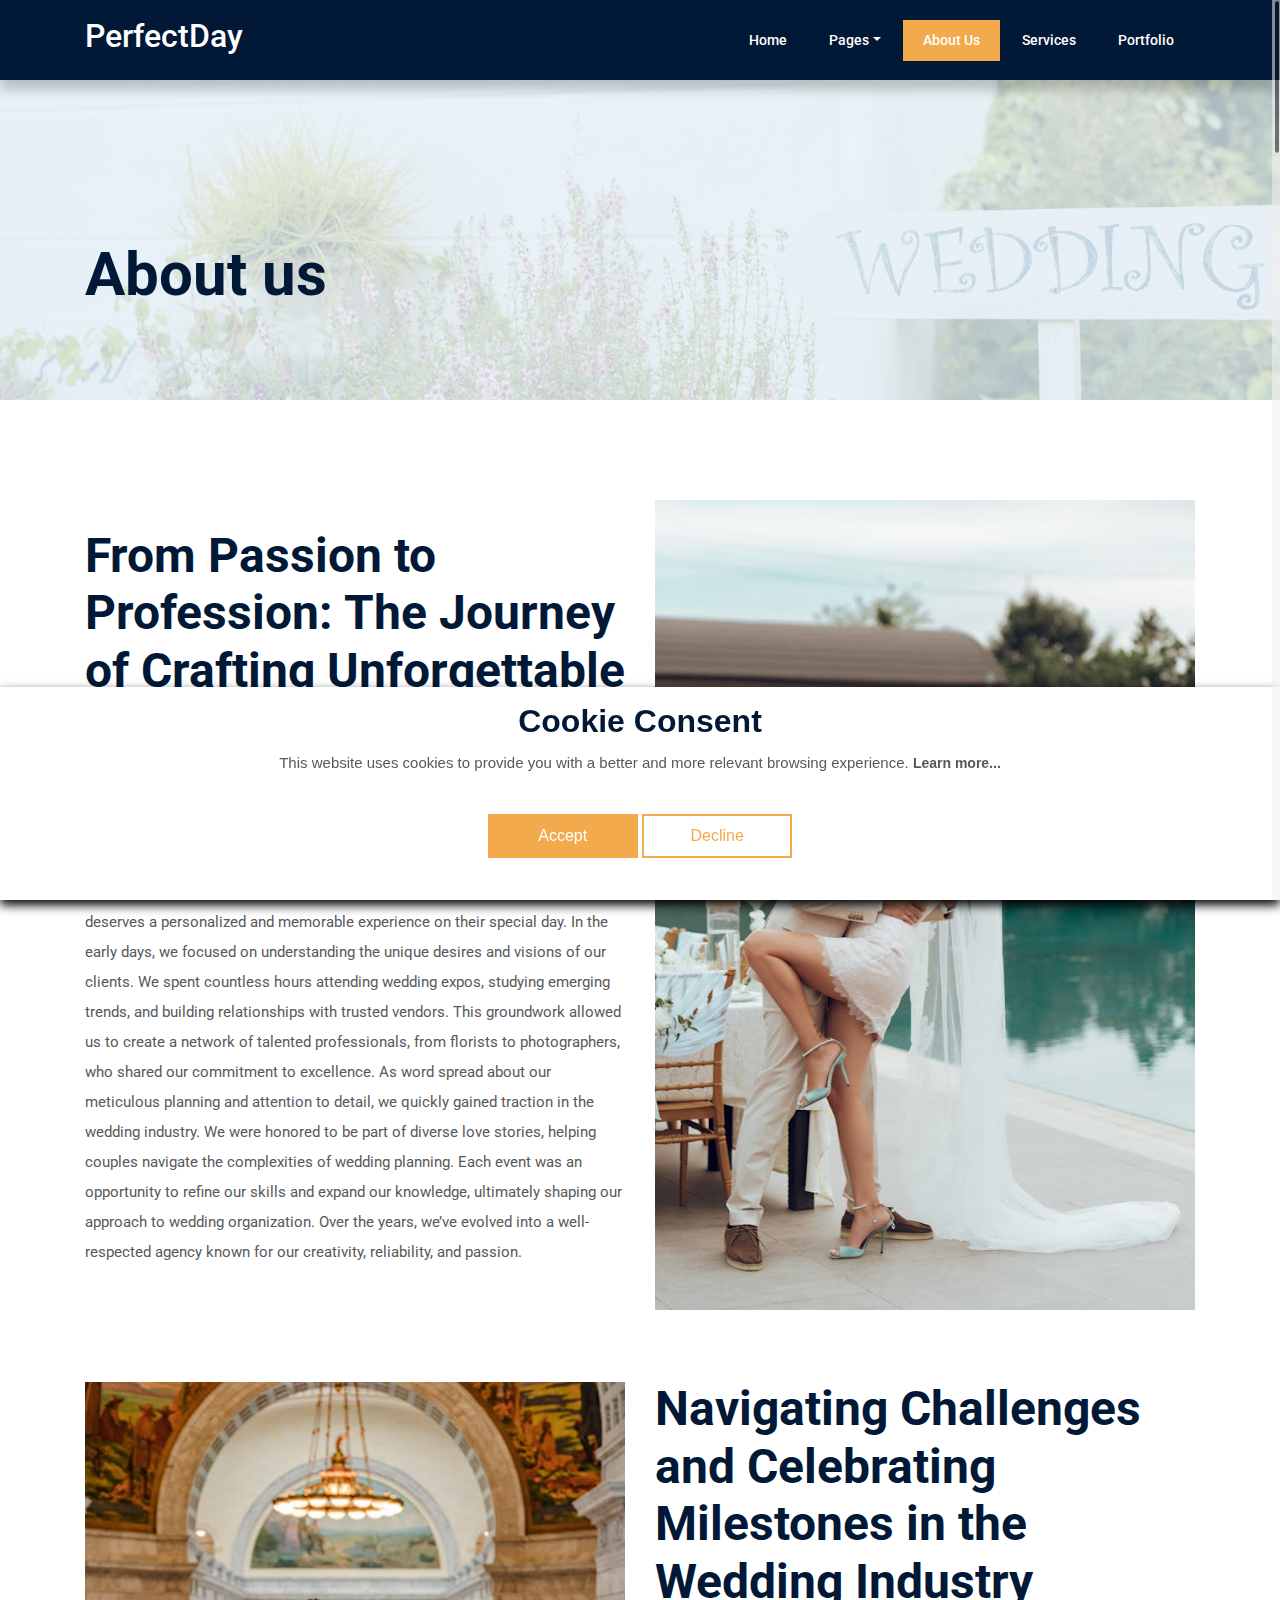
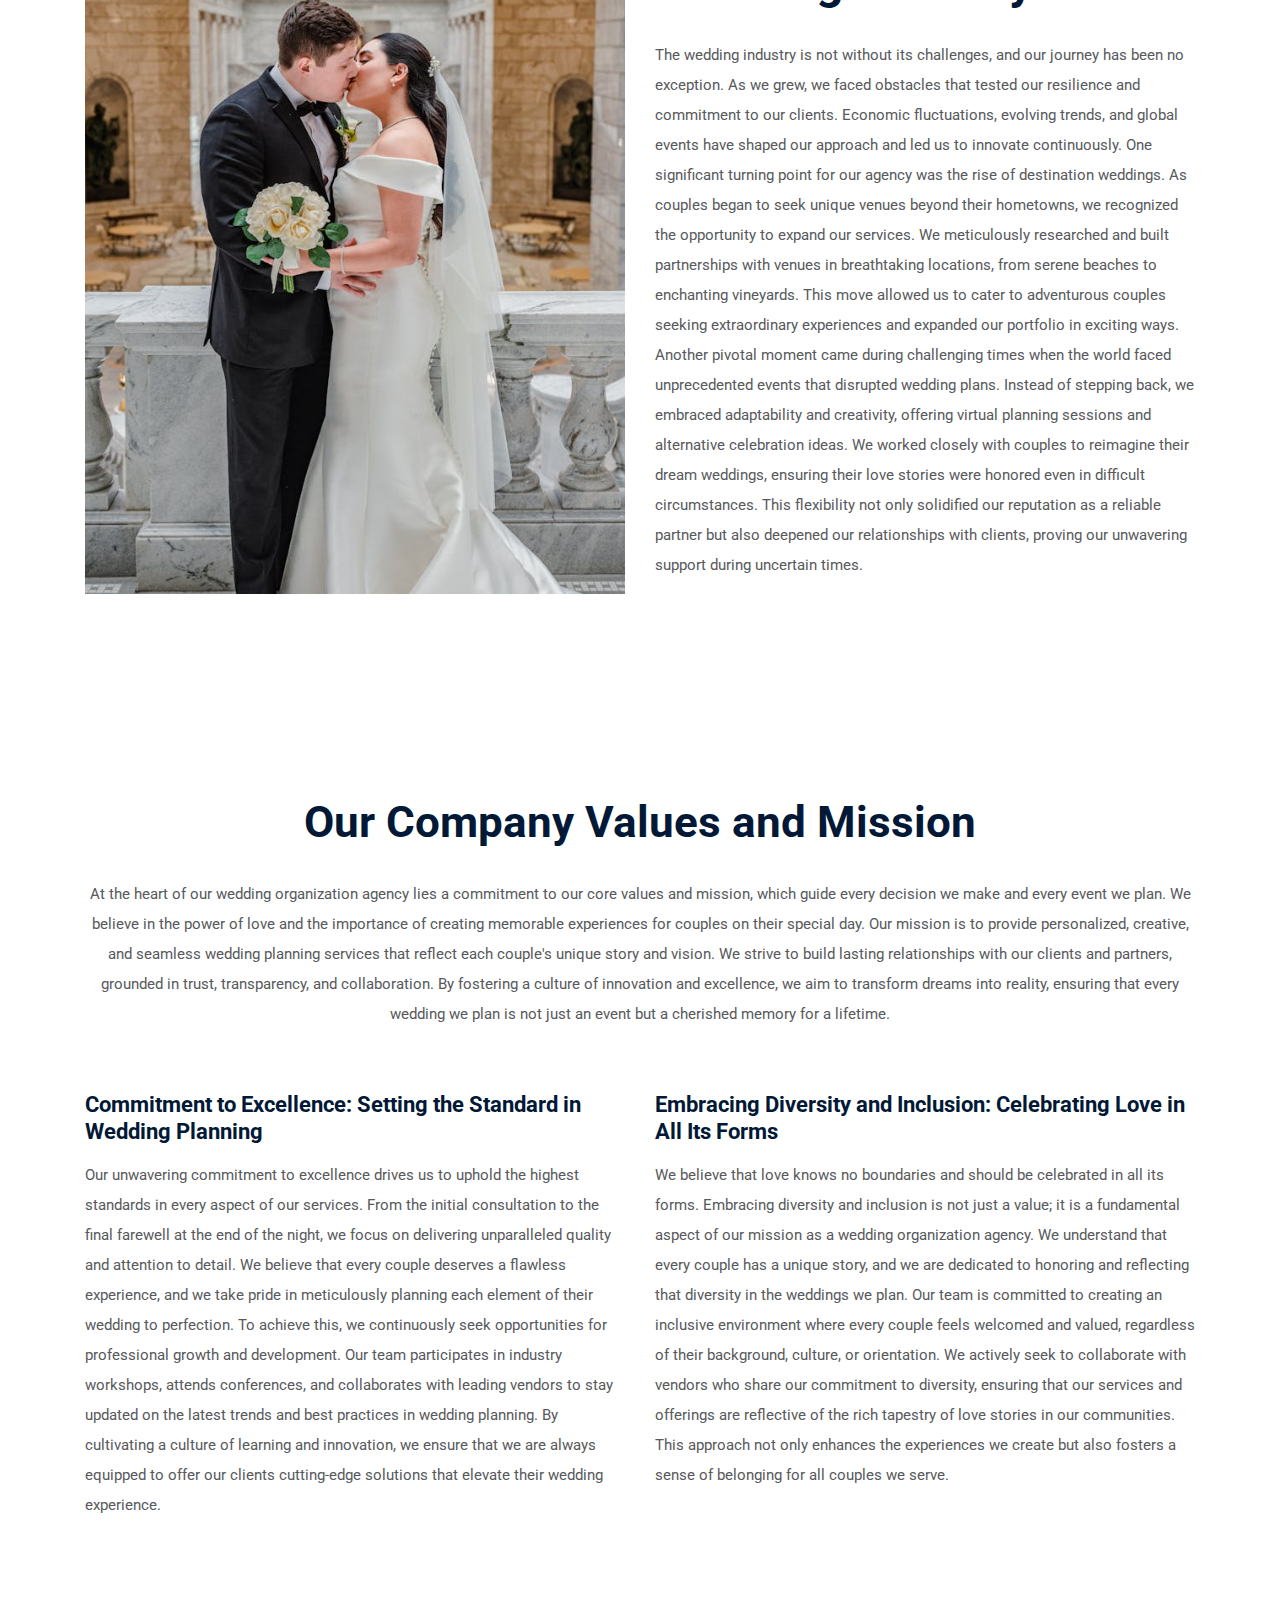
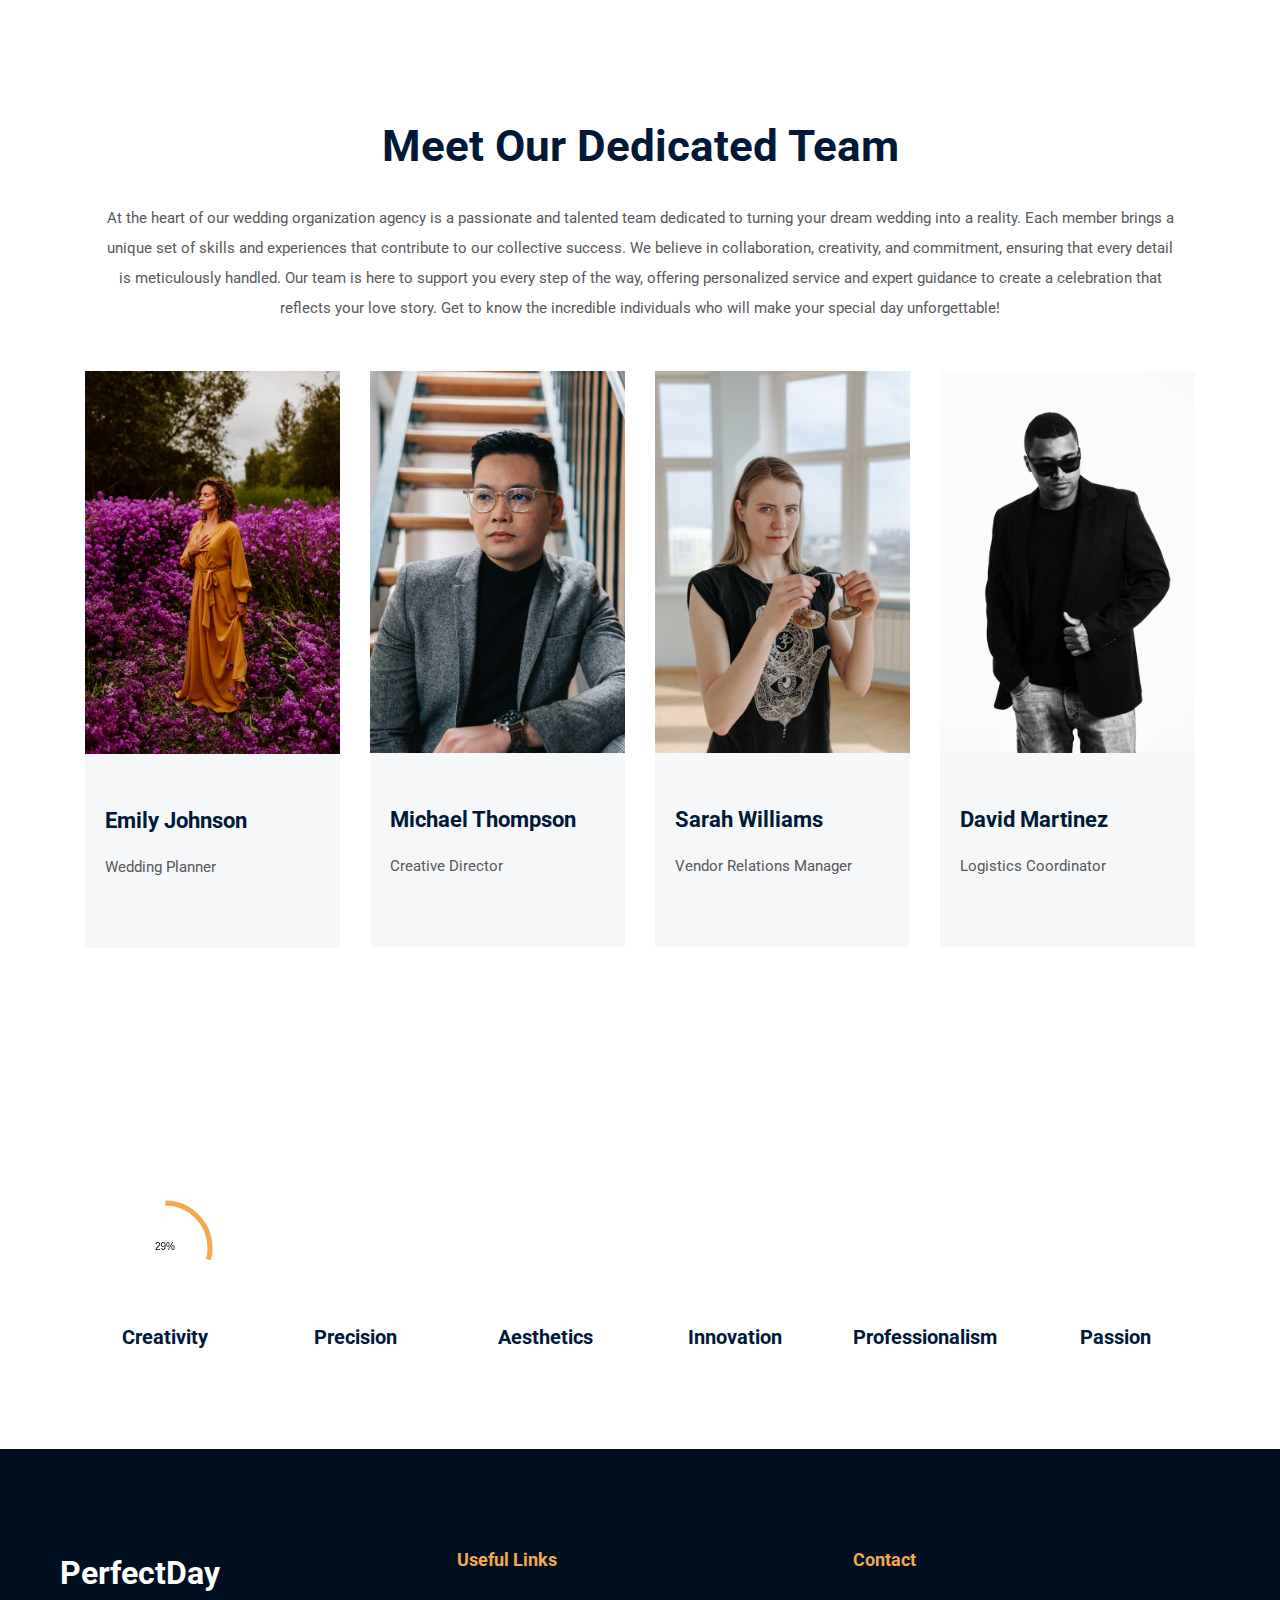
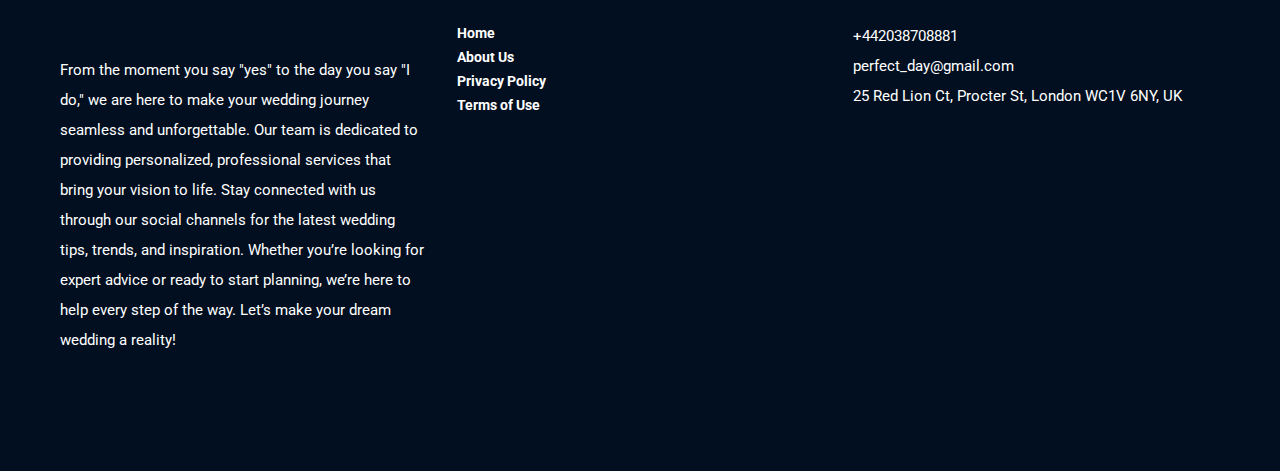
==== commit f59e59f0: "WIP" ====
--- a/about-us.html
+++ b/about-us.html
@@ -416,7 +416,7 @@
                                     <!-- Post Thumbnail -->
                                     <div class="blog-post-thumbnail">
                                         <img
-                                            src="img/blog-img/price-3.jpg"
+                                            src="img/blog-img/price-2.jpg"
                                             alt=""
                                         />
                                         <!-- Post Date -->
@@ -434,7 +434,7 @@
                                     <!-- Post Thumbnail -->
                                     <div class="blog-post-thumbnail">
                                         <img
-                                            src="img/blog-img/reviews-4.jpg"
+                                            src="img/blog-img/price-3.jpg"
                                             alt=""
                                         />
                                     </div>
@@ -452,7 +452,7 @@
                                     <div class="blog-post-thumbnail">
                                         <img
                                             style="width: 100%"
-                                            src="img/blog-img/p3.jpg"
+                                            src="img/blog-img/price-4.jpg"
                                             alt=""
                                         />
                                     </div>
--- a/style.css
+++ b/style.css
@@ -62,7 +62,7 @@
     top: 0;
     width: 100%;
     z-index: 100000;
-    background-color: #ed254eff;
+    background-color: #f2aa4cff;
 }
 
 .medilife-load {
@@ -71,9 +71,9 @@
     animation: 2000ms linear 0s normal none infinite running medilife-load;
     background: transparent;
     border-color: #ffffff;
-    border-top-color: #ed254eff;
-    border-left-color: #ed254eff;
-    border-right-color: #ed254eff;
+    border-top-color: #f2aa4cff;
+    border-left-color: #f2aa4cff;
+    border-right-color: #f2aa4cff;
     border-radius: 50%;
     border-style: solid;
     border-width: 2px;
@@ -232,7 +232,7 @@
 }
 
 #scrollUp {
-    background-color: #ed254eff;
+    background-color: #f2aa4cff;
     border-radius: 50%;
     bottom: 60px;
     right: 60px;
@@ -322,7 +322,7 @@
 .medilife-btn {
     display: inline-block;
     color: #ffffff;
-    background-color: #ed254eff;
+    background-color: #f2aa4cff;
     height: 45px;
     padding: 0 55px 0 30px;
     line-height: 42px;
@@ -357,7 +357,7 @@
 .medilife-btn:hover span,
 .medilife-btn:focus span {
     color: #ffffff;
-    background-color: #ed254eff;
+    background-color: #f2aa4cff;
 }
 .medilife-btn.btn-2 {
     background-color: #011936ff;
@@ -365,11 +365,11 @@
 }
 .medilife-btn.btn-2 span {
     color: #ffffff;
-    background-color: #ed254eff;
+    background-color: #f2aa4cff;
 }
 .medilife-btn.btn-2:hover,
 .medilife-btn.btn-2:focus {
-    background-color: #ed254eff;
+    background-color: #f2aa4cff;
     color: #ffffff;
 }
 .medilife-btn.btn-2:hover span,
@@ -381,7 +381,7 @@
     background-color: #ffffff;
     color: #011936ff;
     border: 2px solid;
-    border-color: #ed254eff;
+    border-color: #f2aa4cff;
 }
 .medilife-btn.btn-3 span {
     top: -2px;
@@ -391,10 +391,10 @@
     background-color: #ffffff;
     color: #011936ff;
     border: 2px solid;
-    border-color: #ed254eff;
+    border-color: #f2aa4cff;
 }
 .medilife-btn.btn-4 span {
-    background-color: #ed254eff;
+    background-color: #f2aa4cff;
     top: -2px;
     right: -2px;
 }
@@ -420,7 +420,7 @@
 }
 .medilife-appoint-btn:hover,
 .medilife-appoint-btn:focus {
-    color: #ed254eff;
+    color: #f2aa4cff;
     background-color: #ffffff;
     box-shadow: none;
     font-weight: 500;
@@ -451,7 +451,7 @@
     left: 0;
     width: 100%;
     height: 100%;
-    background-color: #ed254eff;
+    background-color: #f2aa4cff;
     opacity: 0.85;
     content: '';
 }
@@ -523,7 +523,7 @@
     color: #b5b5b5;
 }
 .top-header-area p span {
-    color: #ed254eff;
+    color: #f2aa4cff;
 }
 @media only screen and (min-width: 768px) and (max-width: 991px) {
     .top-header-area p {
@@ -584,10 +584,10 @@
     margin: 0 1px;
 }
 .header-area .main-menu .nav-link:hover {
-    background-color: #ed254eff;
+    background-color: #f2aa4cff;
 }
 .header-area .main-menu .nav-link:focus {
-    background-color: #ed254eff;
+    background-color: #f2aa4cff;
 }
 @media only screen and (min-width: 992px) and (max-width: 1199px) {
     .header-area .main-menu .nav-link {
@@ -608,7 +608,7 @@
 }
 
 .header-area .main-menu .nav-item.active .nav-link {
-    background-color: #ed254eff;
+    background-color: #f2aa4cff;
 }
 
 .dropdown-menu.show {
@@ -625,13 +625,13 @@
     text-transform: uppercase;
 }
 .dropdown-item:hover {
-    color: #ed254eff;
+    color: #f2aa4cff;
     font-size: 13px;
     font-weight: 500;
     background-color: #f5f7f9;
 }
 .dropdown-item:focus {
-    color: #ed254eff;
+    color: #f2aa4cff;
     font-size: 13px;
     font-weight: 500;
     background-color: #f5f7f9;
@@ -736,7 +736,7 @@
 }
 .hero-area .owl-prev:hover,
 .hero-area .owl-next:hover {
-    background-color: #ed254eff;
+    background-color: #f2aa4cff;
 }
 @media only screen and (min-width: 768px) and (max-width: 991px) {
     .hero-area .owl-prev,
@@ -807,7 +807,7 @@
     margin-right: 8px;
 }
 .hero-area .owl-dot.active {
-    background-color: #ed254eff;
+    background-color: #f2aa4cff;
 }
 
 /* :: 6.0 Book An Appoinment Area */
@@ -887,7 +887,7 @@
 }
 .medilife-book-an-appoinment-area .medilife-contact-info {
     padding: 30px;
-    background-color: #ed254eff;
+    background-color: #f2aa4cff;
 }
 @media only screen and (min-width: 768px) and (max-width: 991px) {
     .medilife-book-an-appoinment-area .medilife-contact-info {
@@ -972,10 +972,10 @@
     margin-bottom: 0;
 }
 .single-service-area:hover .service-icon {
-    background-color: #ed254eff;
+    background-color: #f2aa4cff;
 }
 .single-service-area:hover .service-content h5 {
-    color: #ed254eff;
+    color: #f2aa4cff;
 }
 
 /* :: 9.0 Gallery Area CSS */
@@ -1045,7 +1045,7 @@
 
 /* :: 11.0 Emergency Area CSS */
 .medilife-emergency-area {
-    background-color: #ed254eff;
+    background-color: #f2aa4cff;
 }
 .medilife-emergency-area .emergency-content i {
     font-size: 130px;
@@ -1157,7 +1157,7 @@
     color: #fff;
 }
 .footer-widget-area a:hover {
-    color: #ed254eff;
+    color: #f2aa4cff;
 }
 .footer-widget-area p:not(:last-child) {
     margin-bottom: 10px;
@@ -1173,7 +1173,7 @@
 }
 .footer-widget-area .widget-title h6 {
     font-size: 18px;
-    color: #ed254eff;
+    color: #f2aa4cff;
     margin-bottom: 50px;
     text-transform: capitalize;
 }
@@ -1227,7 +1227,7 @@
     right: 0;
     z-index: 9;
     cursor: pointer;
-    background-color: #ed254eff;
+    background-color: #f2aa4cff;
     color: #ffffff;
     border: none;
 }
@@ -1372,9 +1372,9 @@
     border-color: #ffffff;
 }
 .medilife-tabs-content .nav-link.active {
-    background-color: #ed254eff;
-    color: #ffffff;
-    border-color: #ed254eff;
+    background-color: #f2aa4cff;
+    color: #ffffff;
+    border-color: #f2aa4cff;
 }
 @media only screen and (max-width: 767px) {
     .medilife-tabs-content .nav-link.active {
@@ -1401,7 +1401,7 @@
 .medilife-tabs-content .medilife-tab-content {
     margin-top: 1px;
     border: 2px solid;
-    border-color: #ed254eff;
+    border-color: #f2aa4cff;
     padding: 70px;
 }
 @media only screen and (min-width: 768px) and (max-width: 991px) {
@@ -1461,7 +1461,7 @@
     padding: 70px 40px 100px;
 }
 .singleServiceArea:first-child {
-    background-color: #ed254eff;
+    background-color: #f2aa4cff;
 }
 .singleServiceArea:last-child {
     background-color: #011936ff;
@@ -1546,7 +1546,7 @@
 }
 .single-benefits-area .single-benefits-title i {
     font-size: 50px;
-    color: #ed254eff;
+    color: #f2aa4cff;
 }
 .single-benefits-area .single-benefits-title h5 {
     font-size: 22px;
@@ -1557,7 +1557,7 @@
 .medilife-cta-area {
     position: relative;
     z-index: 1;
-    background-color: #ed254eff;
+    background-color: #f2aa4cff;
     padding: 30px 0;
 }
 .medilife-cta-area .cta-content {
@@ -1628,7 +1628,7 @@
 .single-blog-area .blog-post-thumbnail .post-date a {
     min-width: 110px;
     height: 35px;
-    background-color: #ed254eff;
+    background-color: #f2aa4cff;
     display: block;
     color: #ffffff;
     line-height: 35px;
@@ -1693,7 +1693,7 @@
     background-color: transparent;
     border: none;
     font-size: 14px;
-    color: #ed254eff;
+    color: #f2aa4cff;
     font-weight: 500;
     padding: 0 15px;
     position: absolute;
@@ -1714,7 +1714,7 @@
 }
 .medilife-catagories-card ul li a:hover,
 .medilife-catagories-card ul li a:focus {
-    color: #ed254eff;
+    color: #f2aa4cff;
 }
 
 .latest-news-widget-area h5 {
@@ -1738,11 +1738,11 @@
 }
 .latest-news-widget-area .widget-single-blog-post .widget-post-content:hover a,
 .latest-news-widget-area .widget-single-blog-post .widget-post-content:focus a {
-    color: #ed254eff;
+    color: #f2aa4cff;
 }
 .latest-news-widget-area .widget-single-blog-post .widget-post-content p {
     font-size: 12px;
-    color: #ed254eff;
+    color: #f2aa4cff;
     margin-bottom: 0;
     font-weight: 500;
 }
@@ -1796,7 +1796,7 @@
 }
 .pagination .page-item.active .page-link {
     color: #ffffff;
-    background-color: #ed254eff;
+    background-color: #f2aa4cff;
 }
 .pagination .page-link {
     padding: 0;
@@ -1813,7 +1813,7 @@
 .pagination .page-link:focus,
 .pagination .page-link:hover {
     color: #ffffff;
-    background-color: #ed254eff;
+    background-color: #f2aa4cff;
 }
 
 .post-meta {
@@ -1872,7 +1872,7 @@
     margin-bottom: 20px;
 }
 .single_comment_area .comment-wrapper .comment-content .comment-meta a:hover {
-    color: #ed254eff;
+    color: #f2aa4cff;
 }
 @media only screen and (max-width: 767px) {
     .single_comment_area .comment-wrapper .comment-content .comment-meta a {
@@ -1957,7 +1957,7 @@
     margin-bottom: 20px;
 }
 .single-contact .contact-icon i {
-    color: #ed254eff;
+    color: #f2aa4cff;
     font-size: 20px;
 }
 .single-contact .contact-meta p {
@@ -1975,14 +1975,14 @@
 }
 .contact-social-area a:focus,
 .contact-social-area a:hover {
-    color: #ed254eff;
+    color: #f2aa4cff;
 }
 
 .googleMap {
     width: 100%;
     height: 600px;
     border-bottom: 5px solid;
-    border-color: #ed254eff;
+    border-color: #f2aa4cff;
 }
 
 /* :: 21.0 Shortcode Area CSS */
@@ -2032,7 +2032,7 @@
     filter: alpha(opacity=0);
 }
 .single-accordion h6 a.collapsed {
-    background-color: #ed254eff;
+    background-color: #f2aa4cff;
     color: #ffffff;
 }
 .single-accordion h6 a.collapsed span.accor-close {
@@ -2060,7 +2060,7 @@
 }
 .single-cool-fact-area i {
     font-size: 100px;
-    color: #ed254eff;
+    color: #f2aa4cff;
     margin-bottom: 30px;
     display: block;
 }
@@ -2091,7 +2091,7 @@
 }
 .all-icons-area .medilife-single-icon i {
     font-size: 50px;
-    color: #ed254eff;
+    color: #f2aa4cff;
     display: block;
     margin-bottom: 15px;
     -webkit-transition-duration: 500ms;
@@ -2104,7 +2104,7 @@
 }
 .all-icons-area .medilife-single-icon:hover,
 .all-icons-area .medilife-single-icon:focus {
-    background-color: #ed254eff;
+    background-color: #f2aa4cff;
 }
 .all-icons-area .medilife-single-icon:hover i,
 .all-icons-area .medilife-single-icon:focus i {
@@ -2147,12 +2147,12 @@
     display: none;
 }
 header i {
-    color: #ed254eff;
+    color: #f2aa4cff;
     font-size: 32px;
     text-align: center;
 }
 header h2 {
-    color: #ed254eff;
+    color: #f2aa4cff;
     font-weight: 500;
     text-align: center;
 }
@@ -2160,7 +2160,7 @@
     text-align: center;
 }
 .data p a {
-    color: #ed254eff;
+    color: #f2aa4cff;
     text-decoration: none;
     text-align: center !important;
 }
@@ -2172,10 +2172,10 @@
     text-align: center;
 }
 .buttons .cookie-button {
-    border: 2px solid #ed254eff;
+    border: 2px solid #f2aa4cff;
     color: #fff;
     padding: 8px 0;
-    background: #ed254eff;
+    background: #f2aa4cff;
     cursor: pointer;
     width: calc(100% / 2 - 10px);
     transition: all 0.5s ease;
@@ -2184,14 +2184,14 @@
 }
 .buttons #acceptBtn:hover {
     background-color: transparent;
-    color: #ed254eff;
+    color: #f2aa4cff;
 }
 #declineBtn {
     background-color: #fff;
-    color: #ed254eff;
+    color: #f2aa4cff;
 }
 #declineBtn:hover {
-    background-color: #ed254eff;
+    background-color: #f2aa4cff;
     color: #fff;
 }
 /* Footer Style */
@@ -2202,5 +2202,5 @@
 ################
 */
 #go-home:hover {
-    color: #ed254eff !important;
-}
+    color: #f2aa4cff !important;
+}
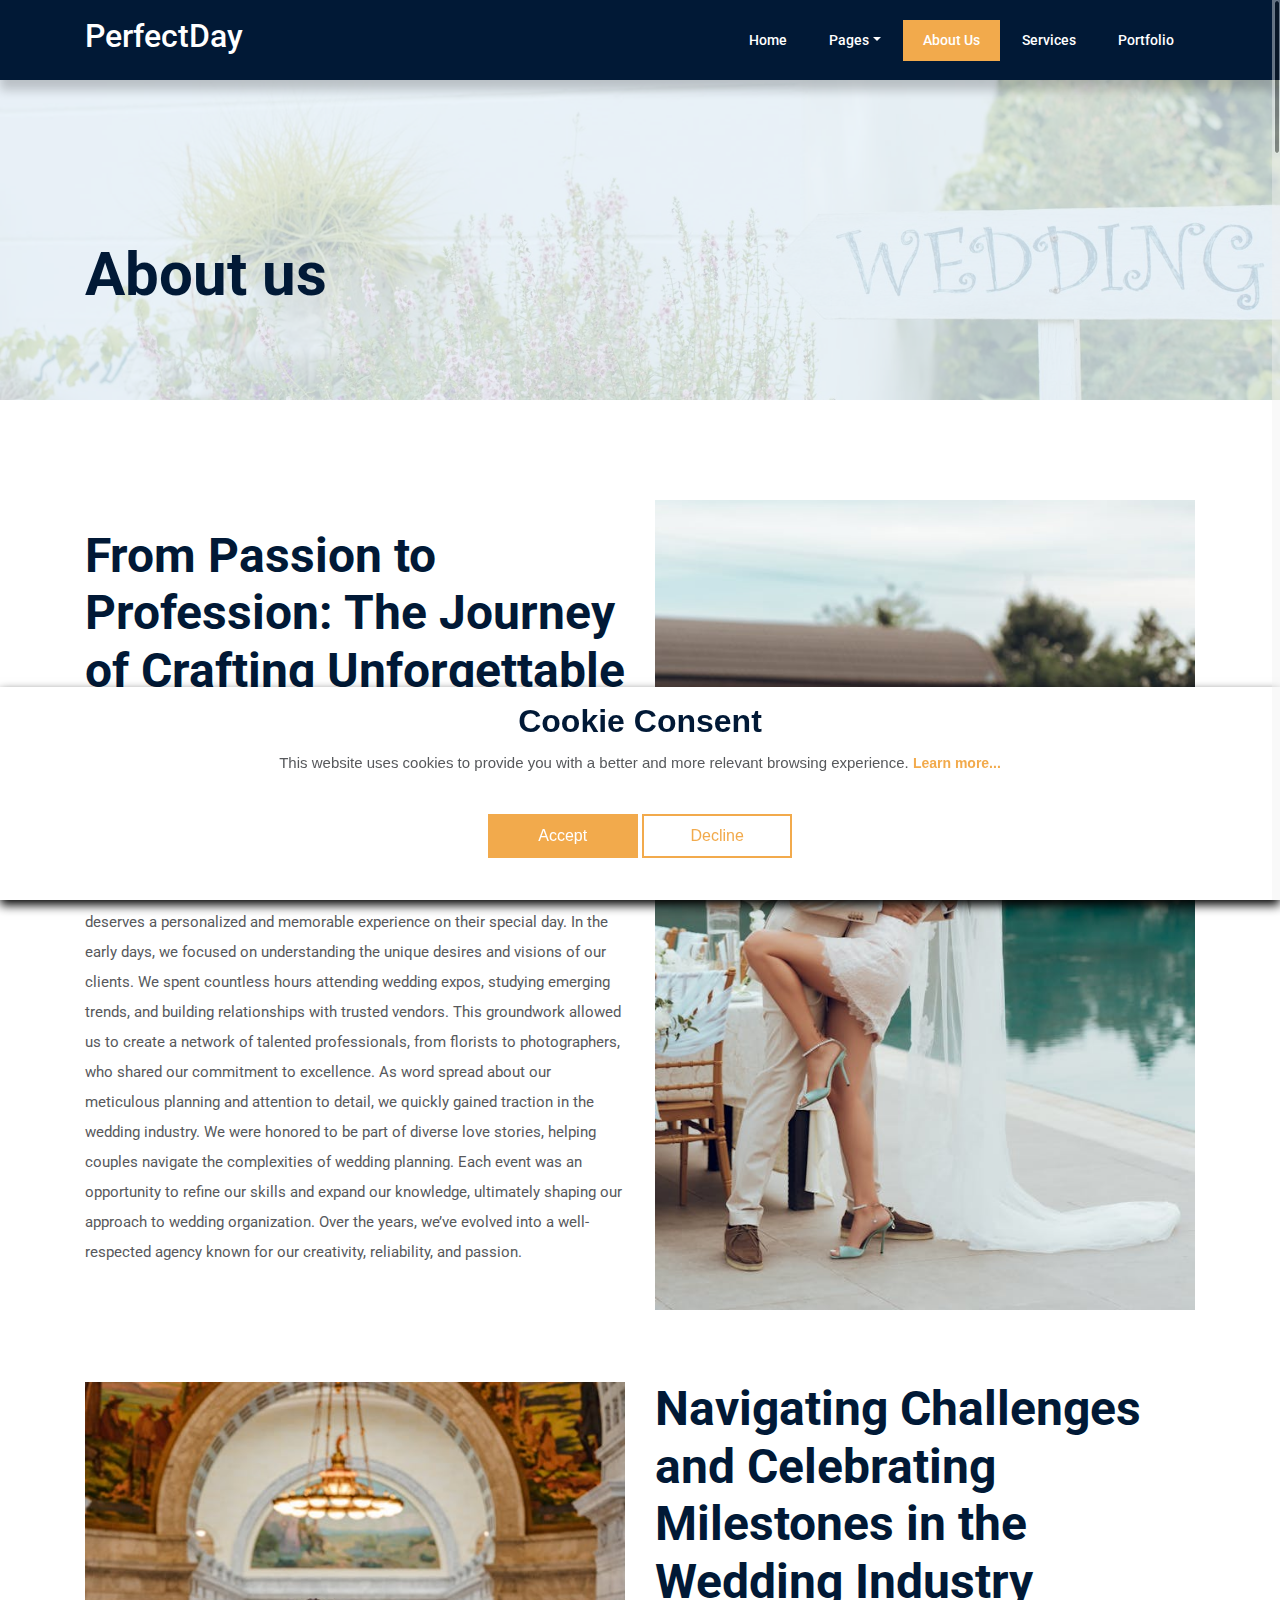
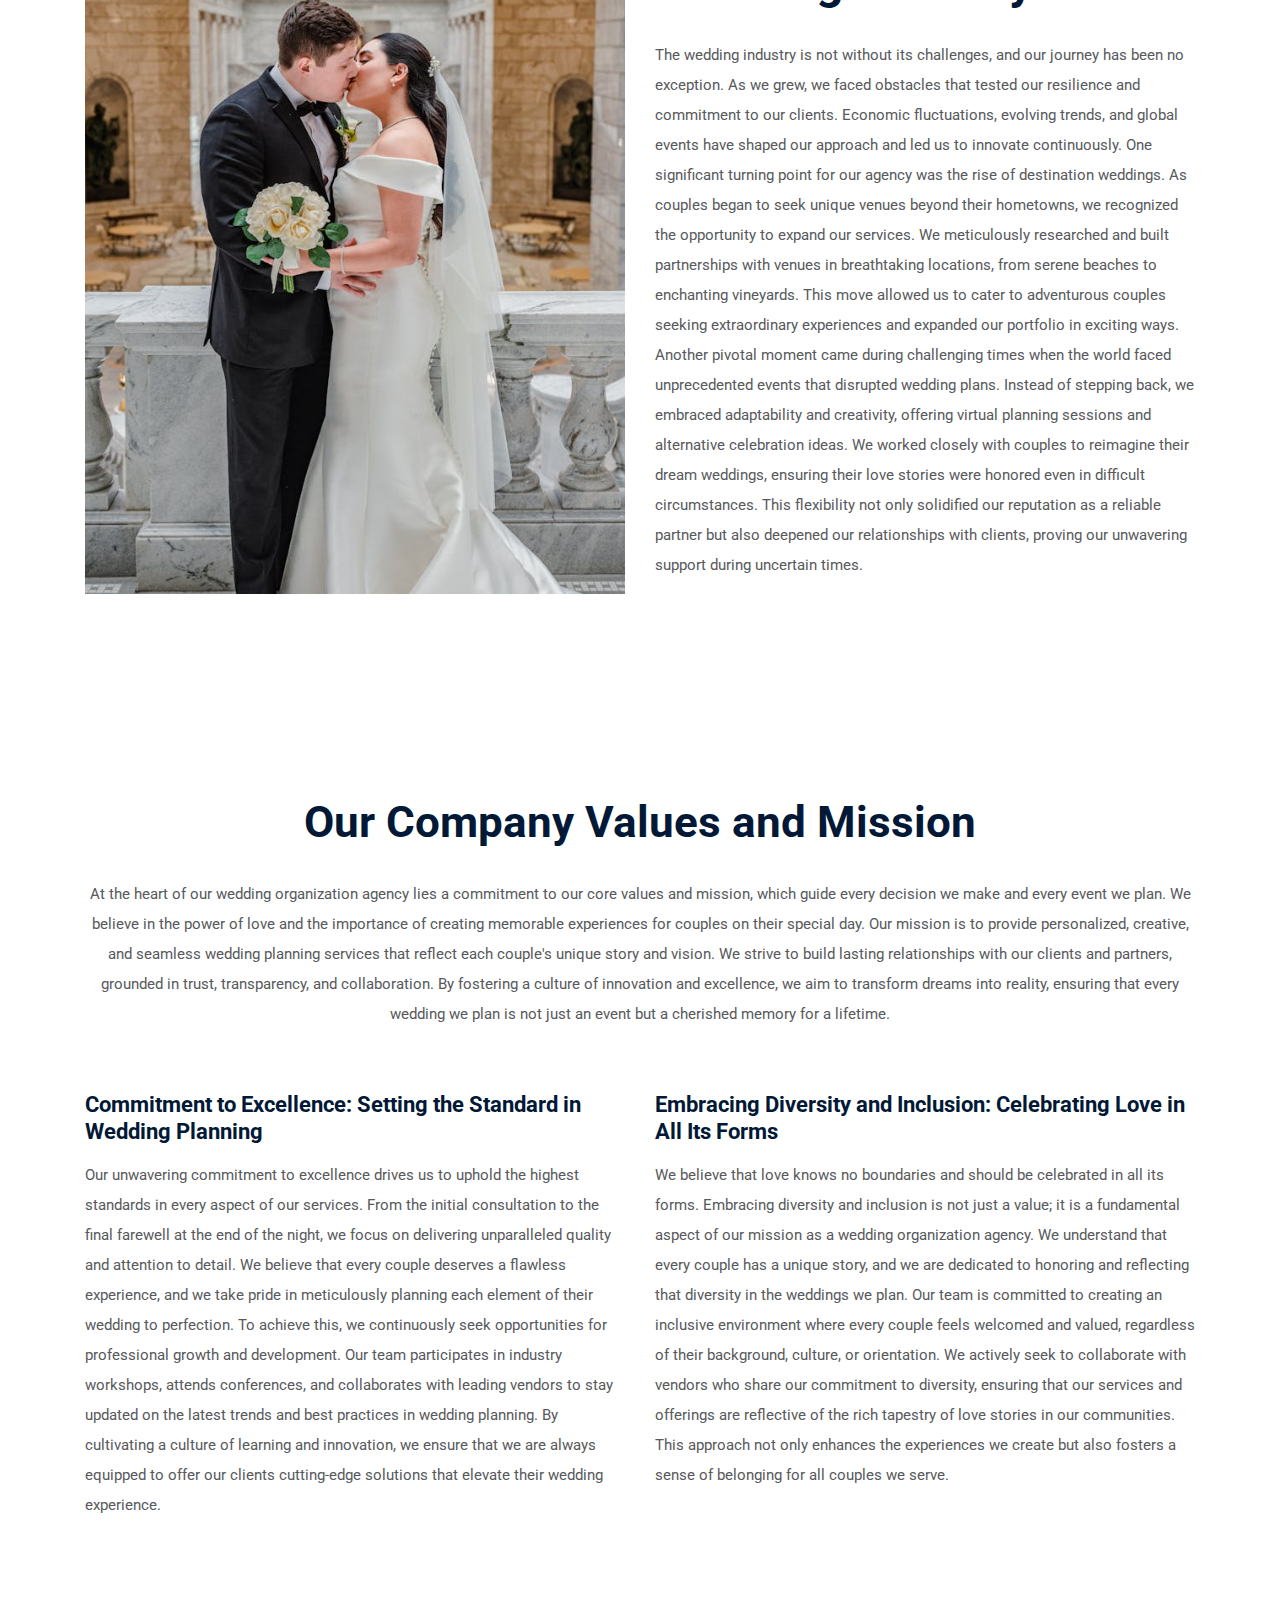
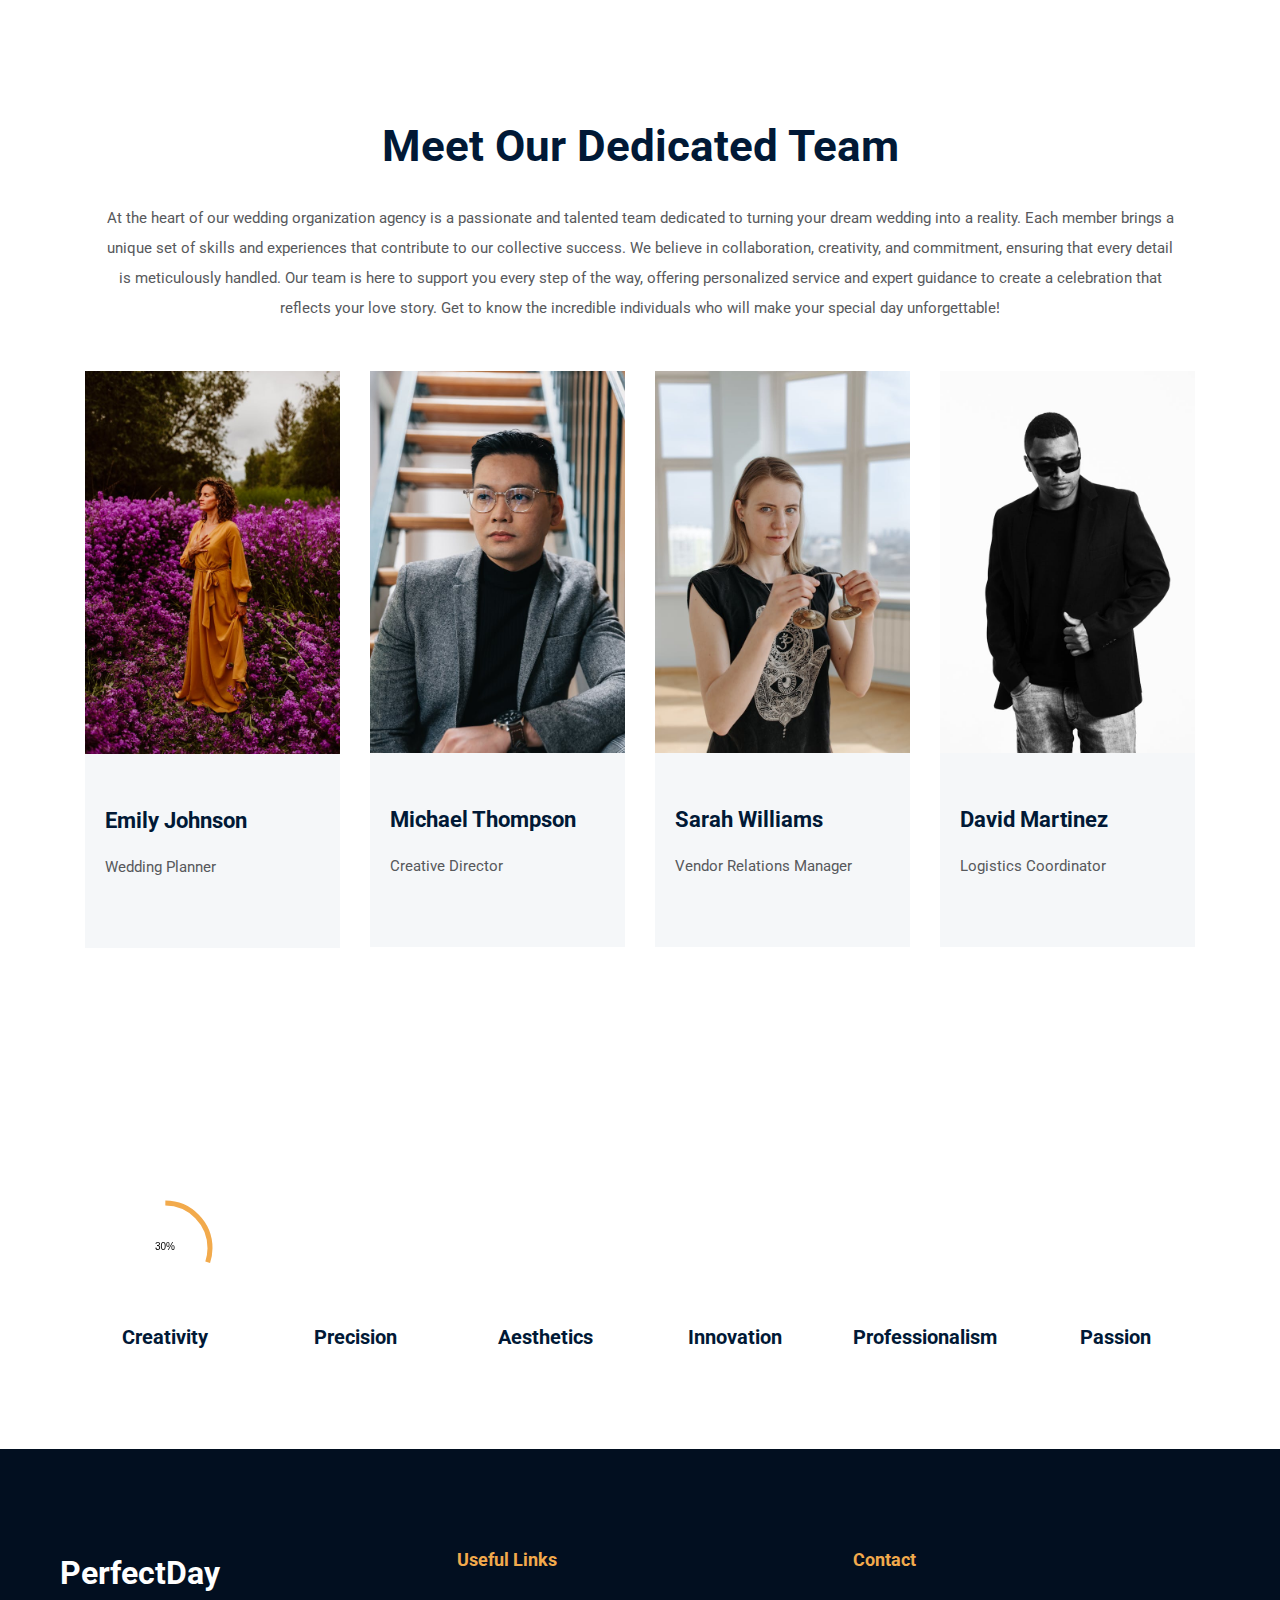
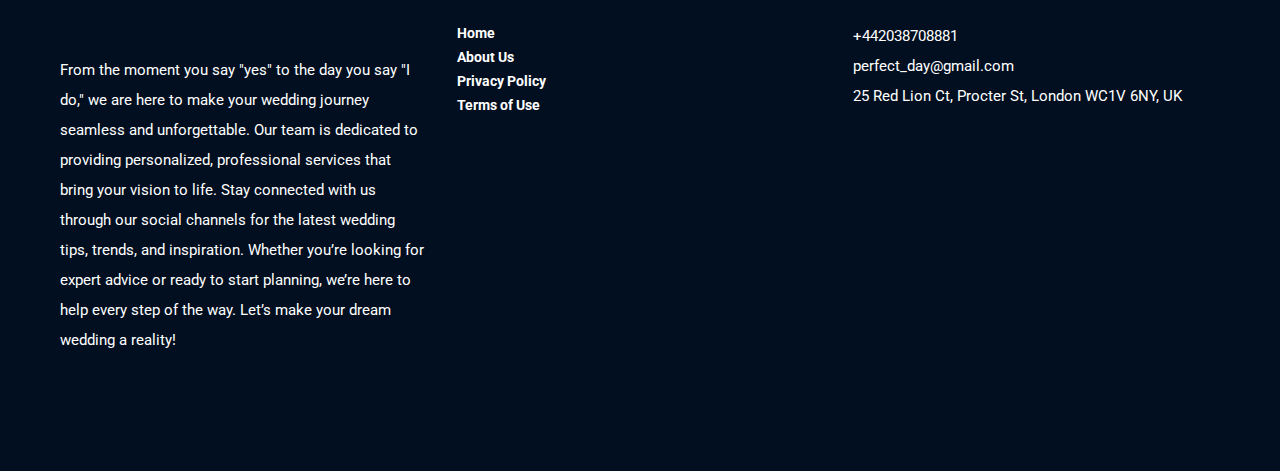
==== commit 6e8f5590: "WIP" ====
--- a/about-us.html
+++ b/about-us.html
@@ -98,6 +98,11 @@
                                                         href="testimonials.html"
                                                         >Testimonials</a
                                                     >
+                                                    <a
+                                                        class="dropdown-item"
+                                                        href="price.html"
+                                                        >Prices</a
+                                                    >
                                                 </div>
                                             </li>
                                             <li class="nav-item active">
@@ -630,7 +635,7 @@
                 <p>
                     This website uses cookies to provide you with a better and
                     more relevant browsing experience.
-                    <a>Learn more...</a>
+                    <a href="terms-of-use.html">Learn more...</a>
                 </p>
             </div>
 
@@ -640,7 +645,6 @@
             </div>
         </div>
         <!-- End Cookie banner -->
-
         <!-- jQuery (Necessary for All JavaScript Plugins) -->
         <script src="js/jquery/jquery-2.2.4.min.js"></script>
         <!-- Popper js -->
